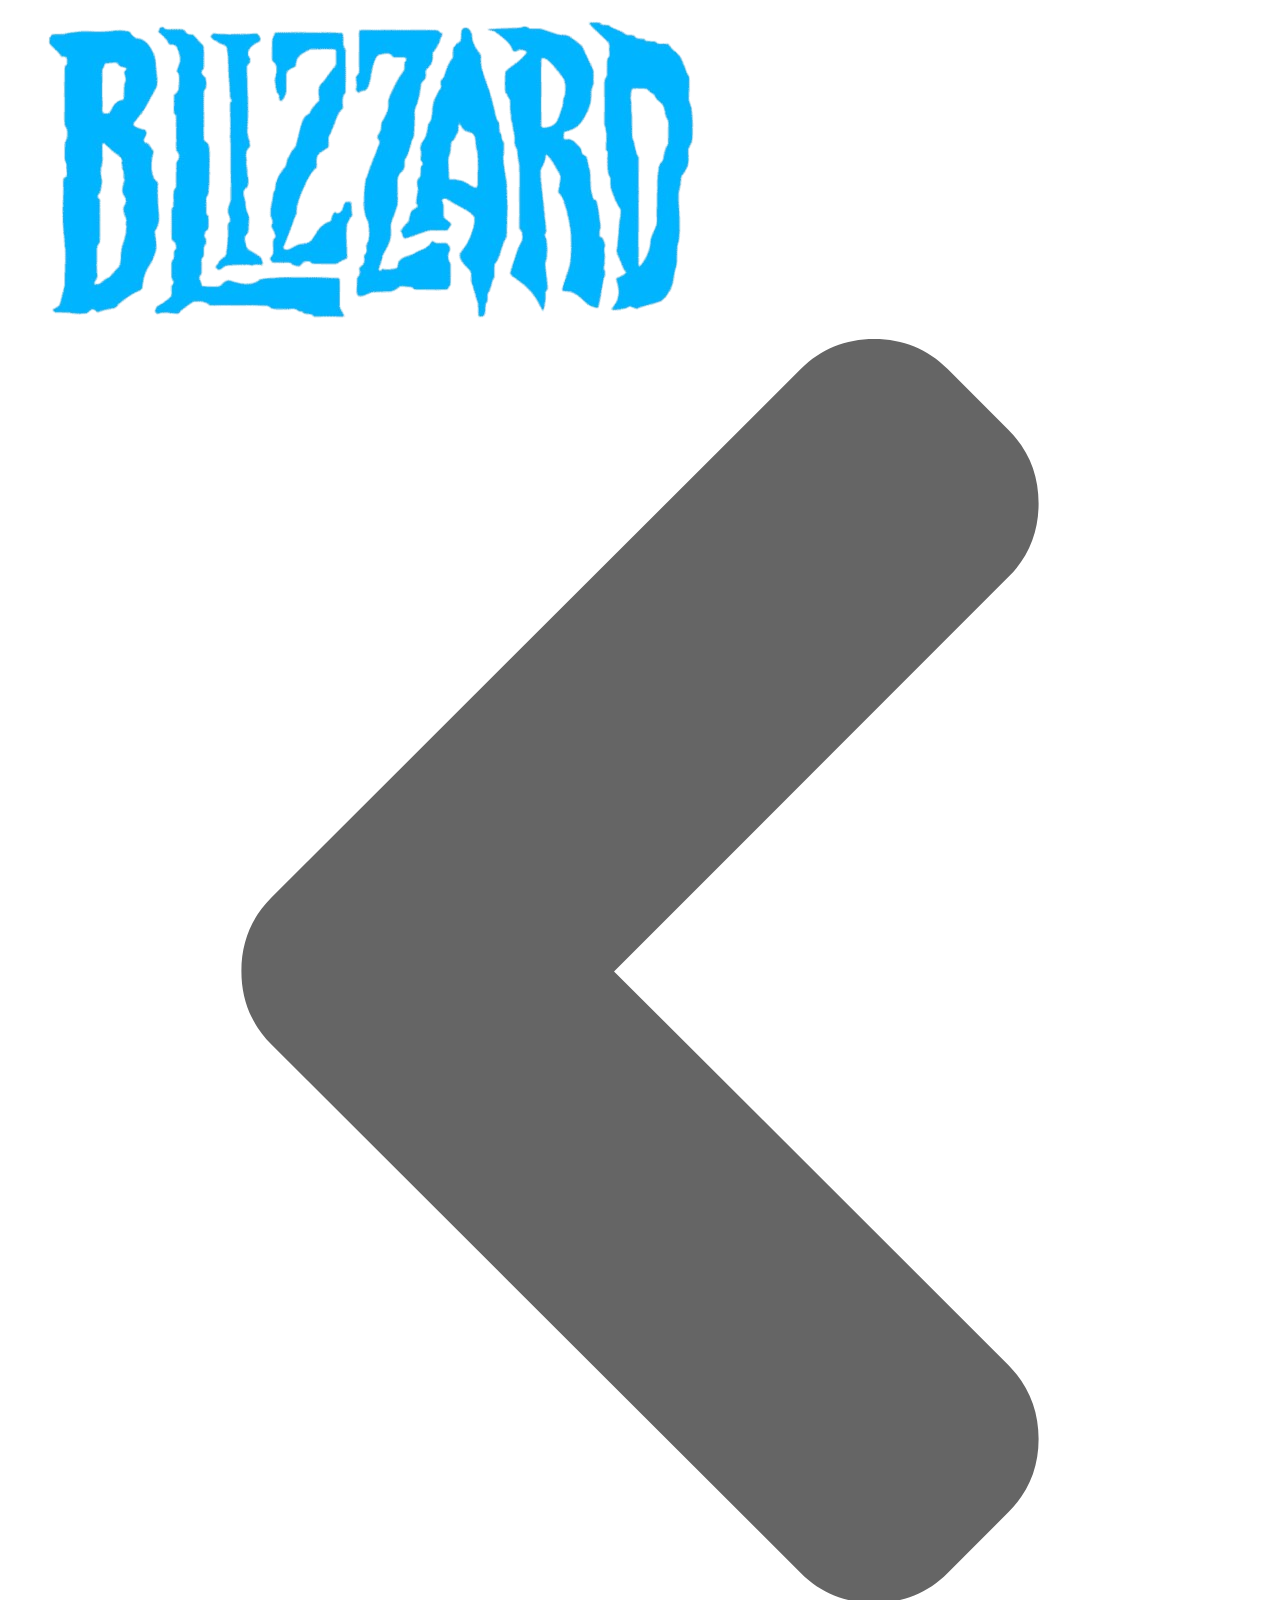
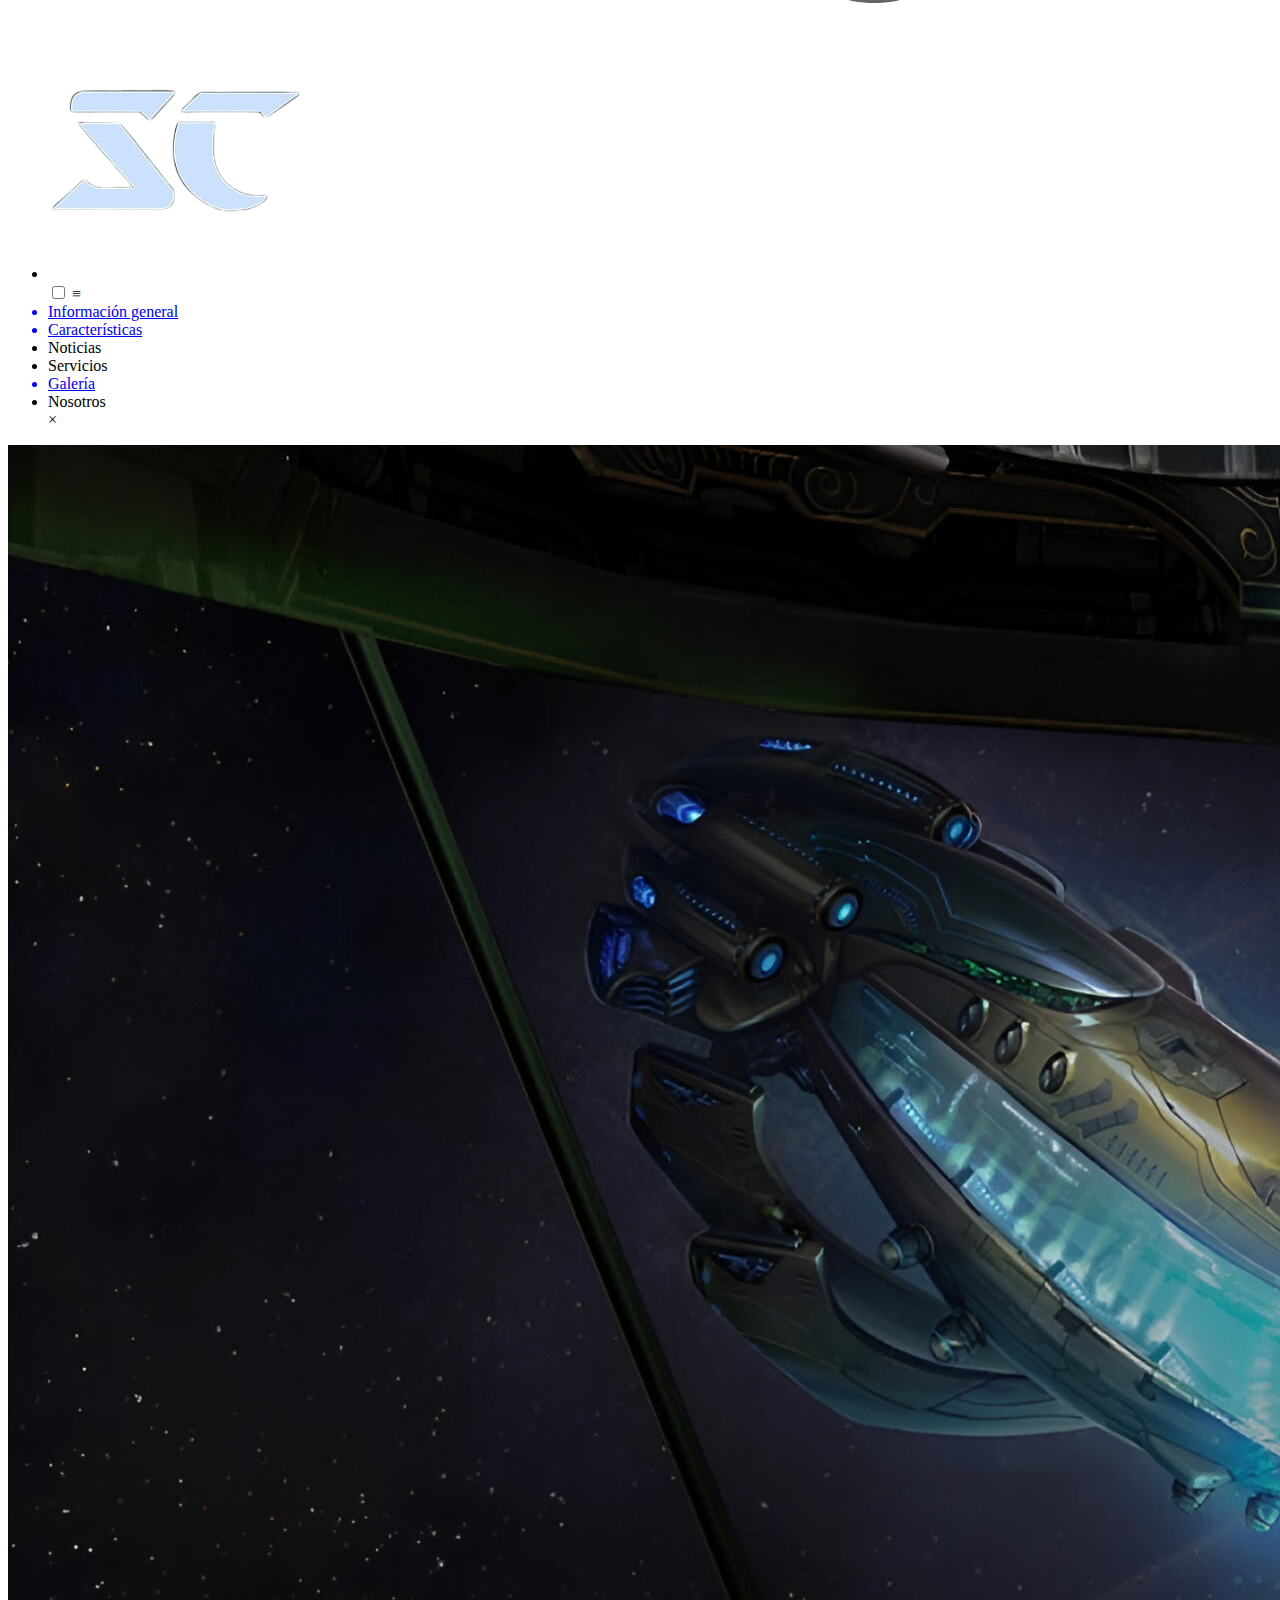
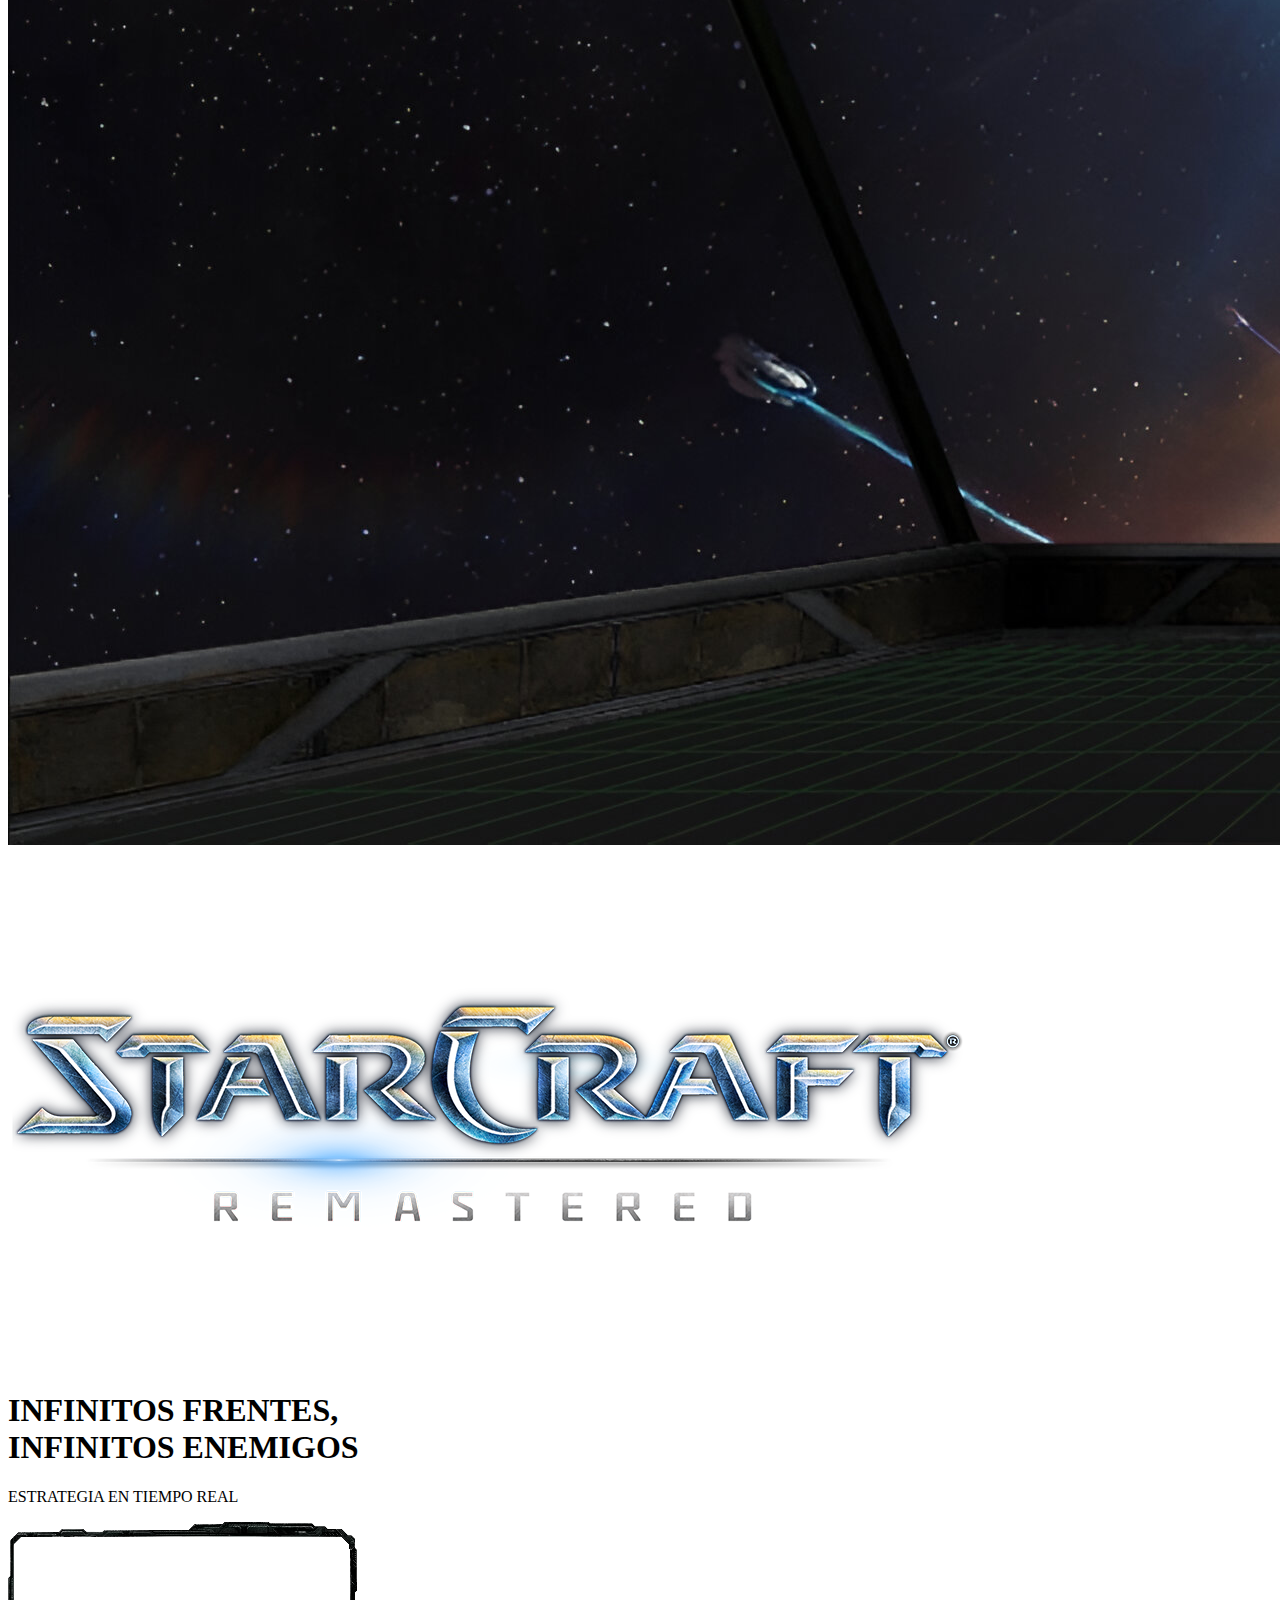
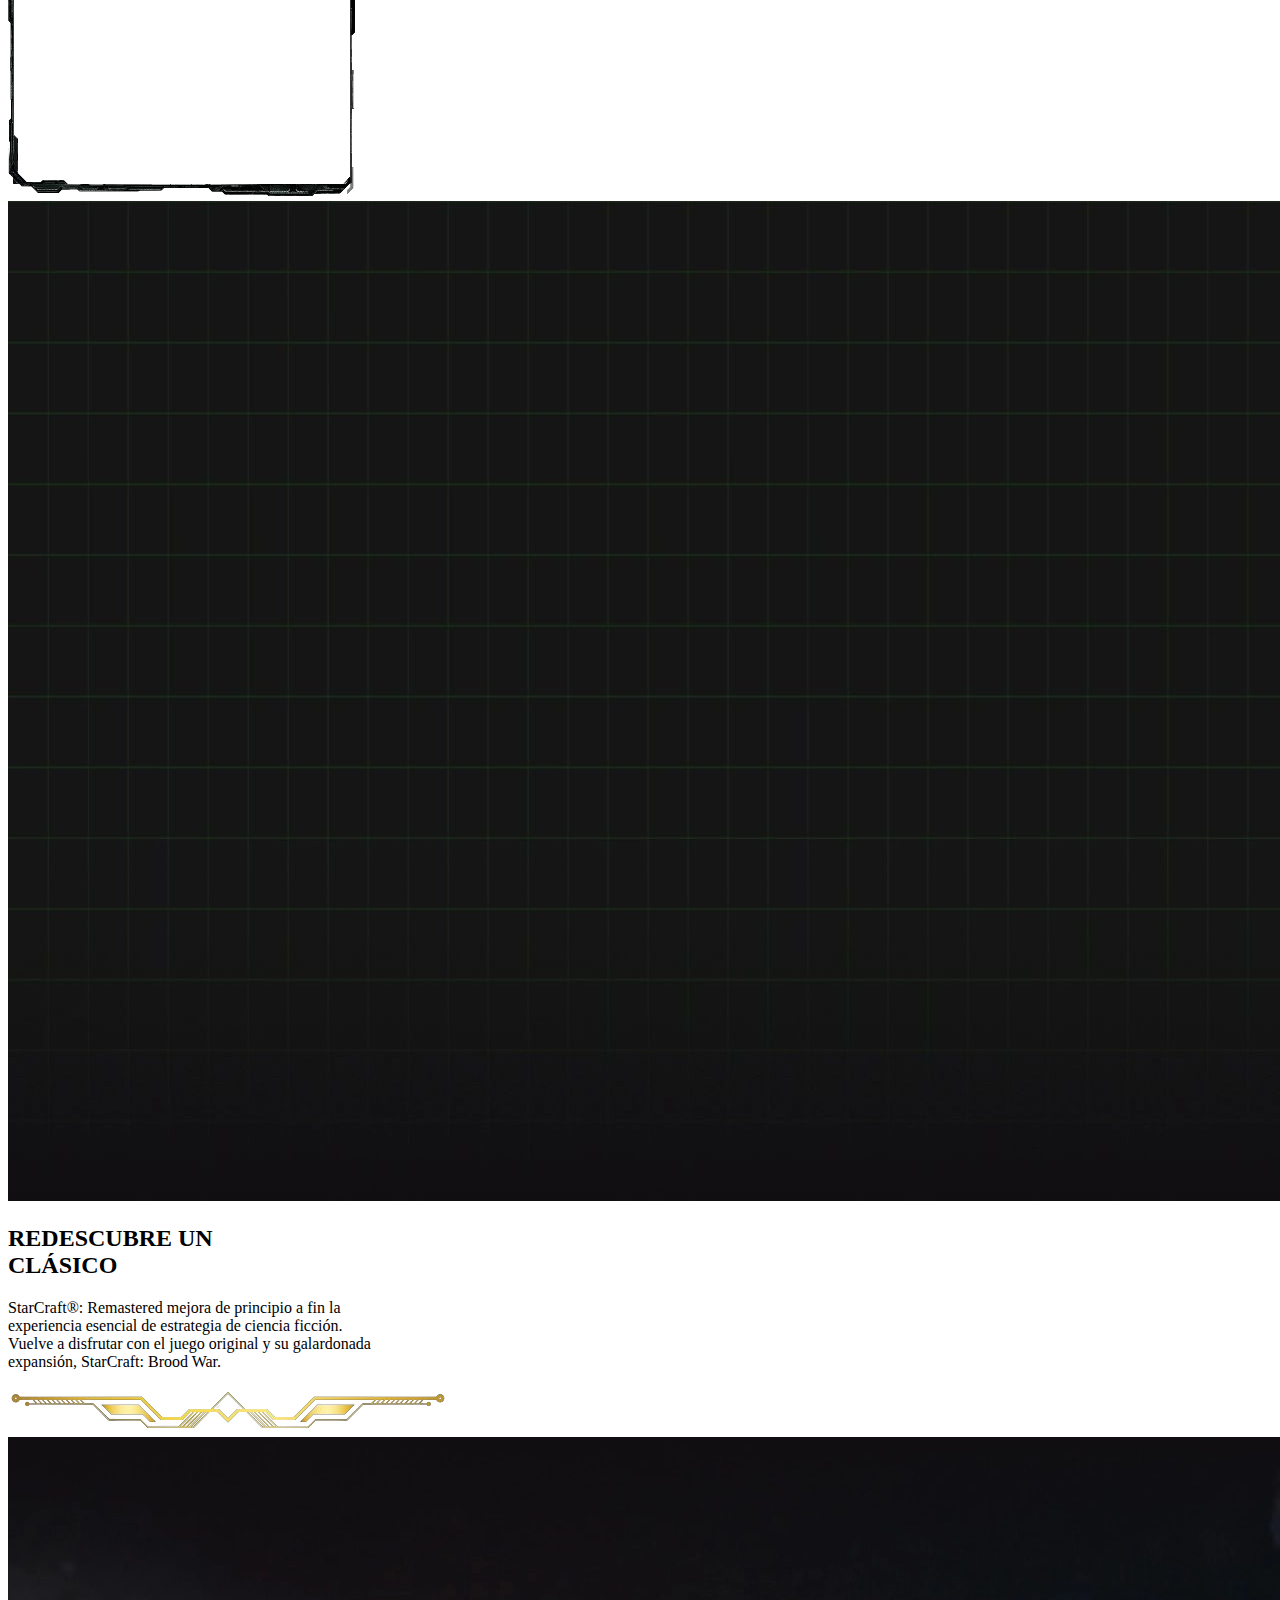
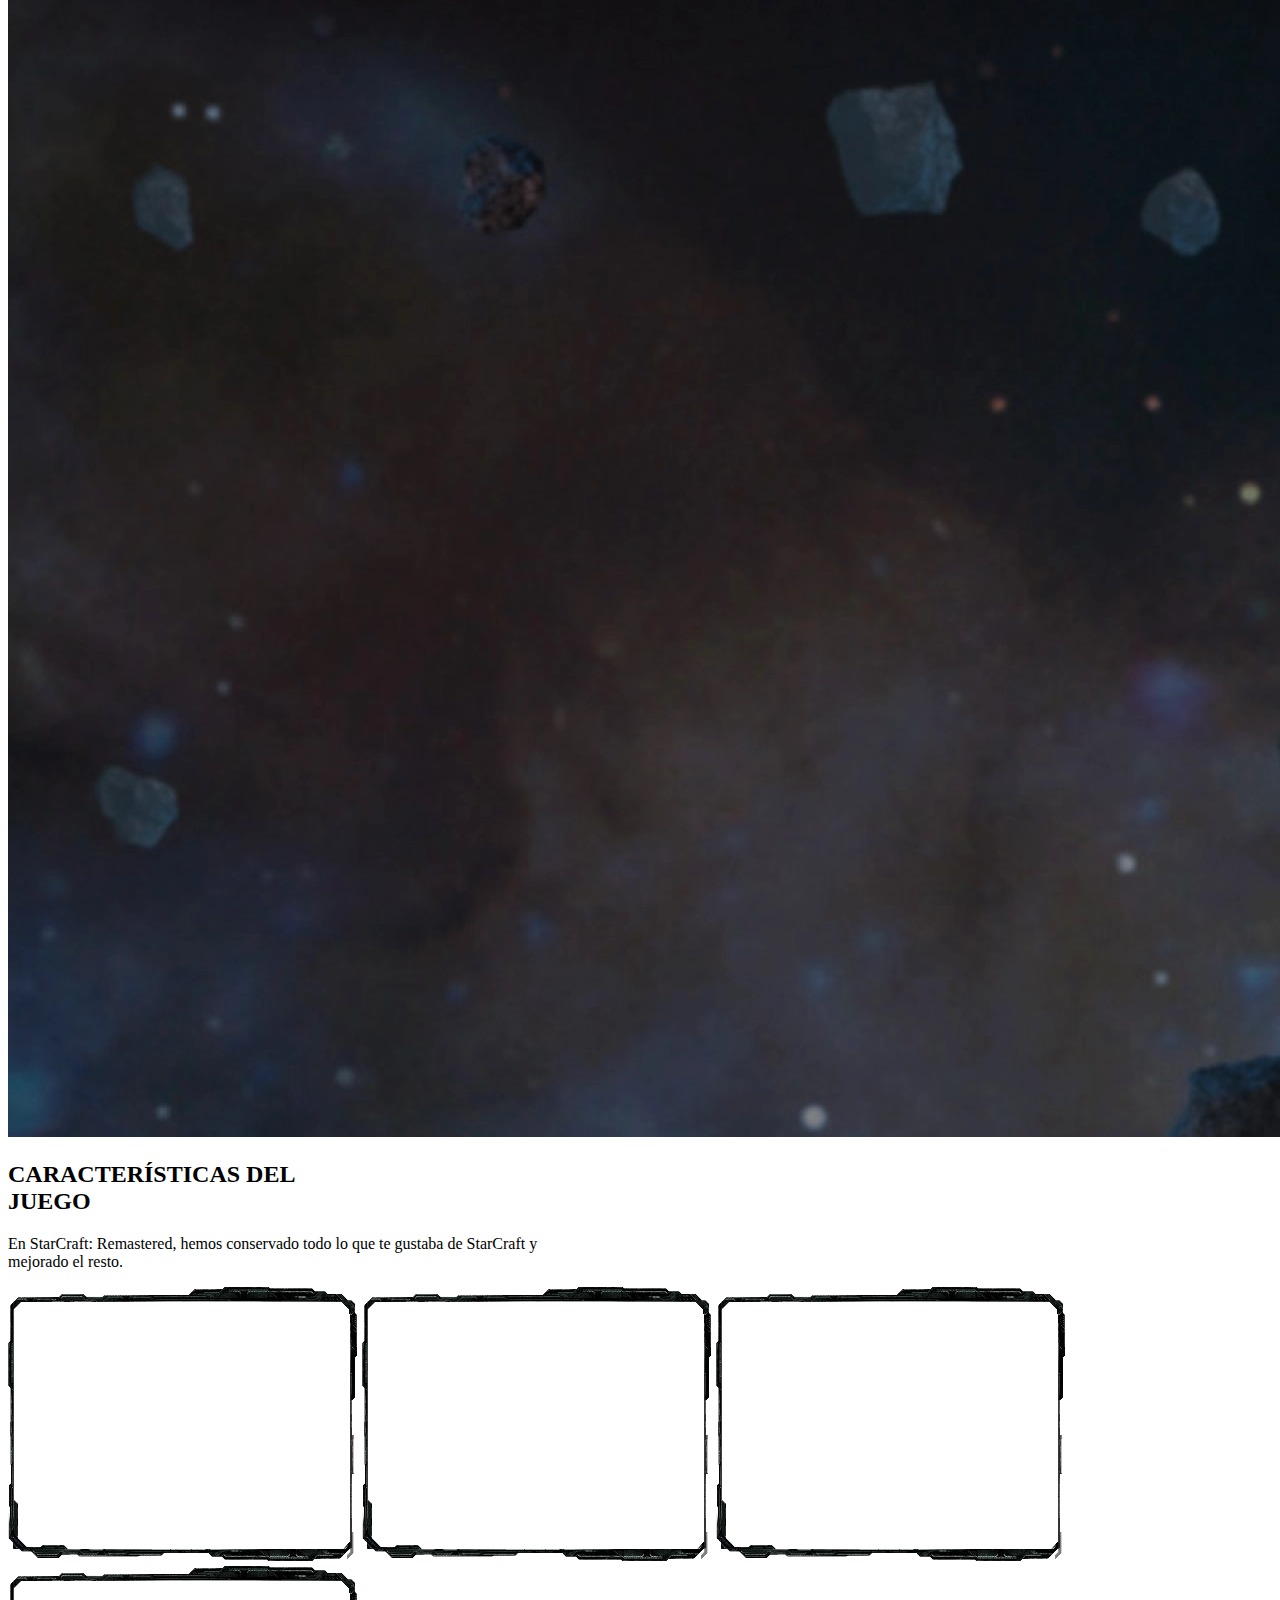
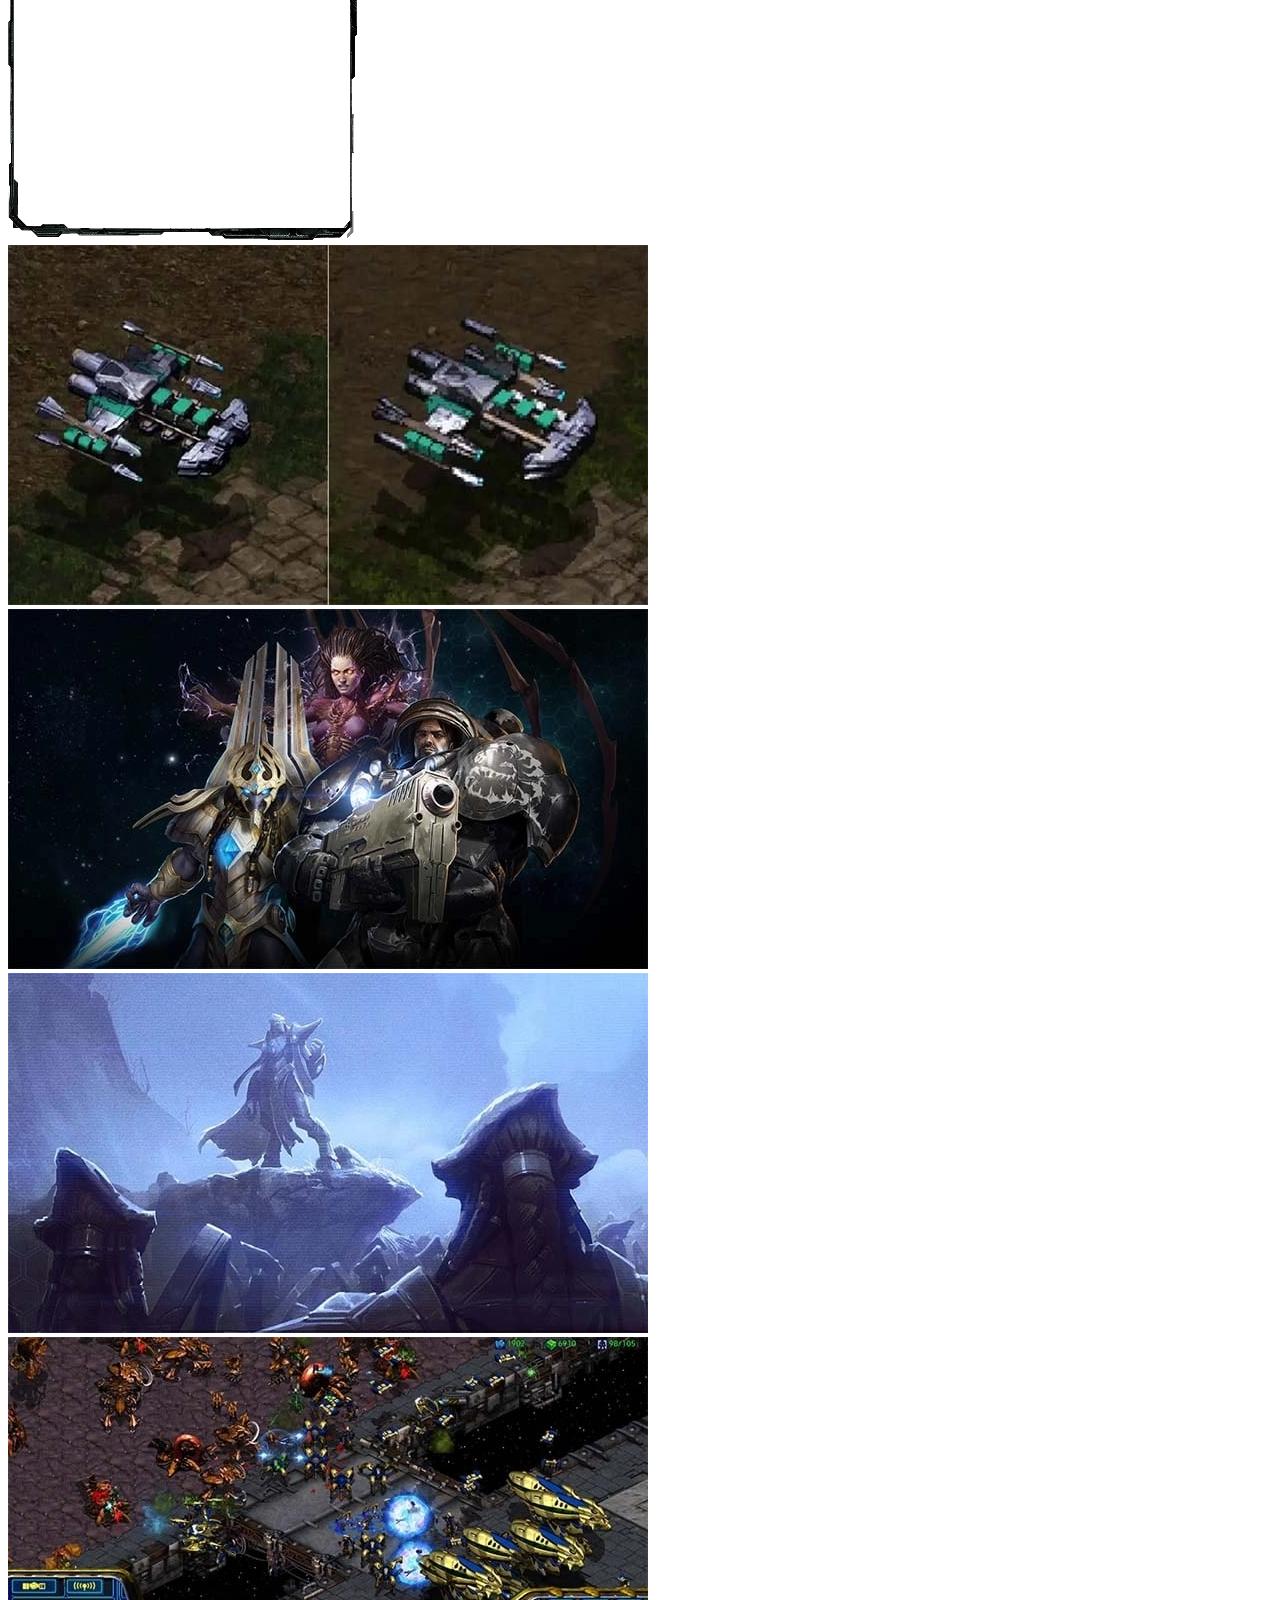
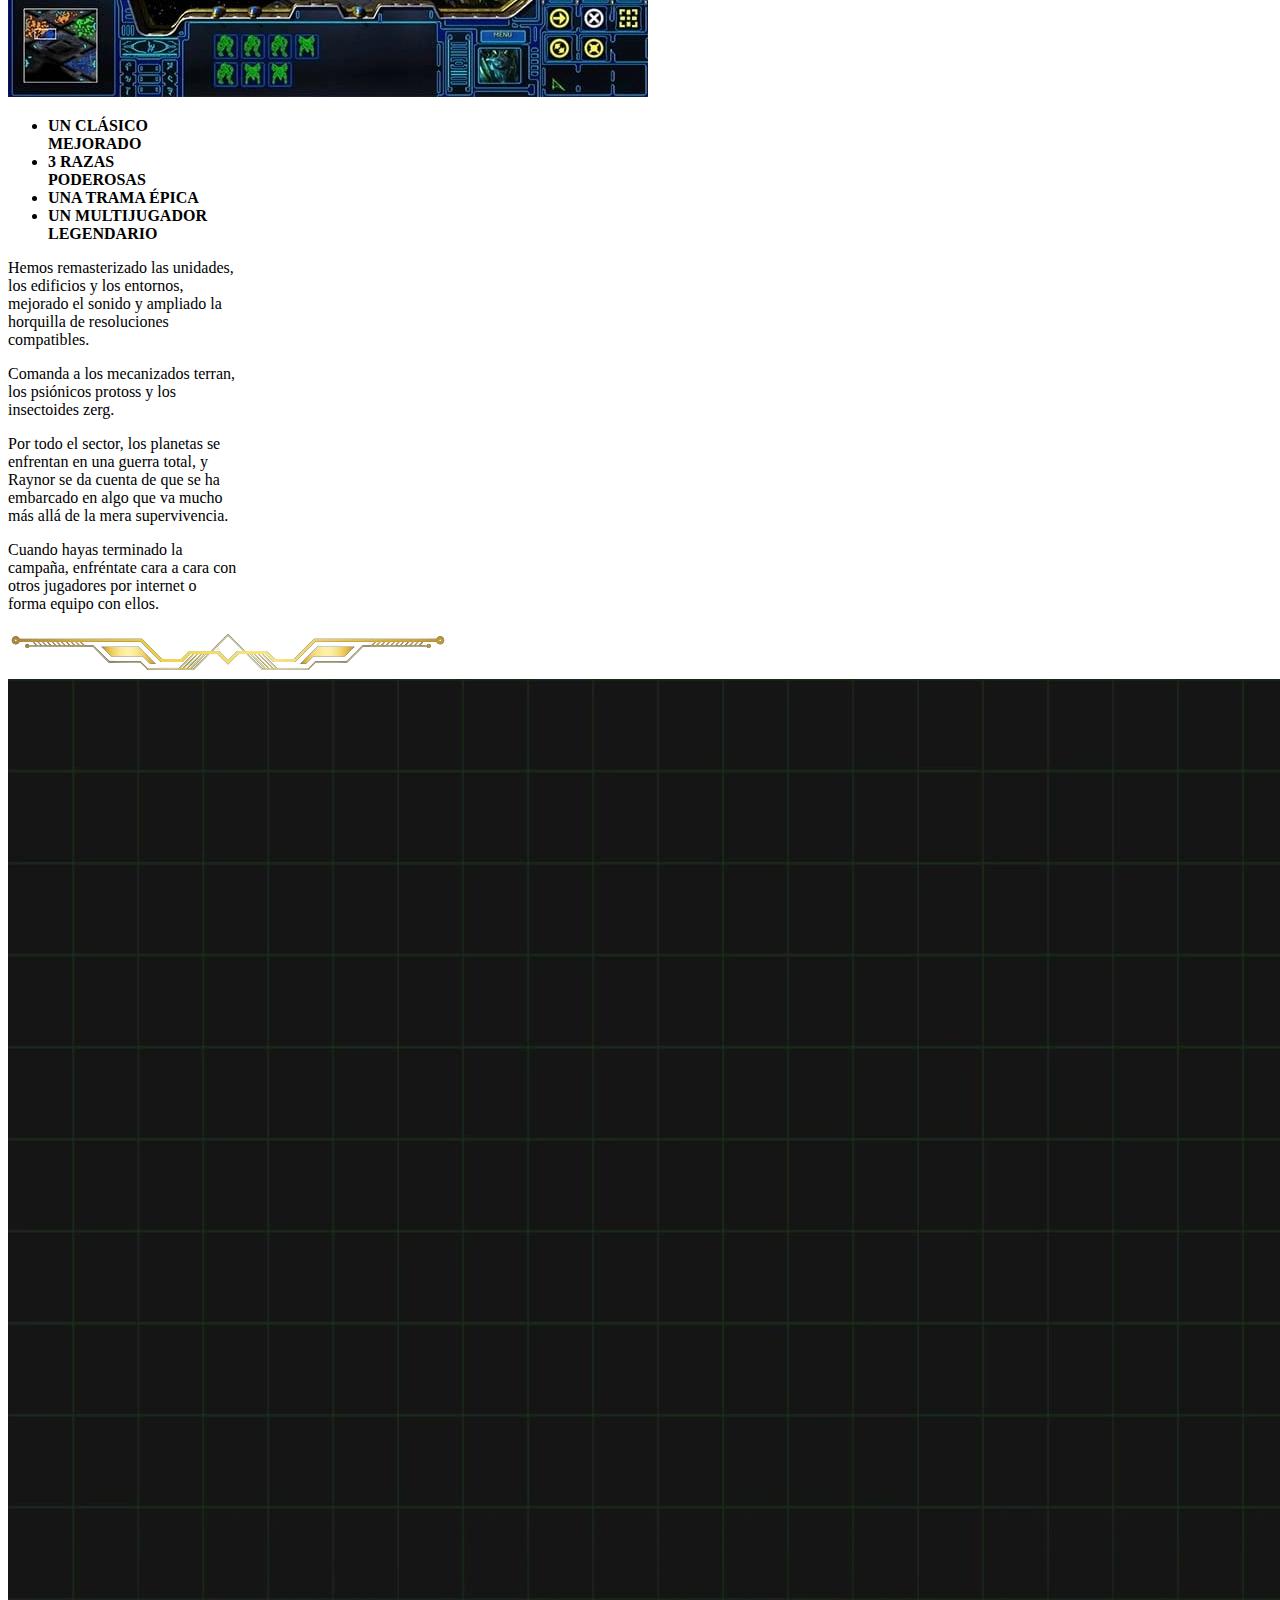
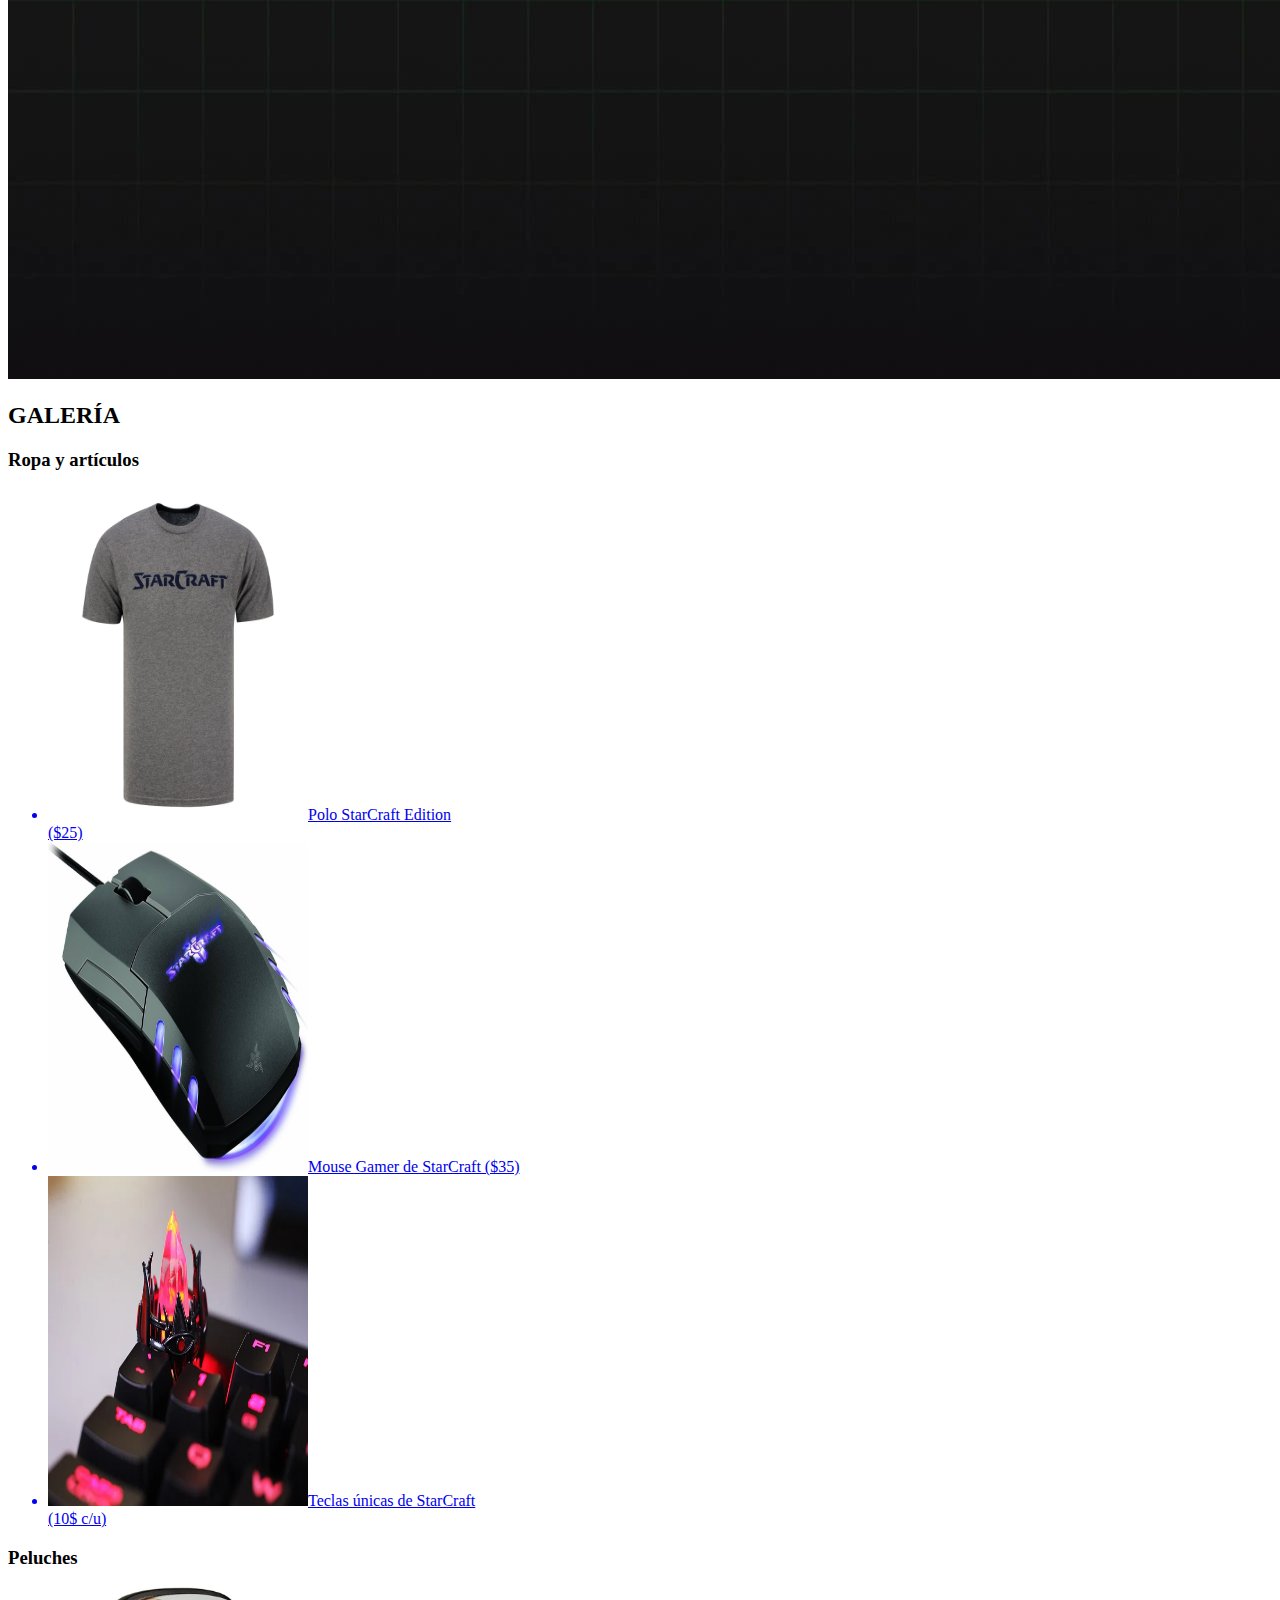
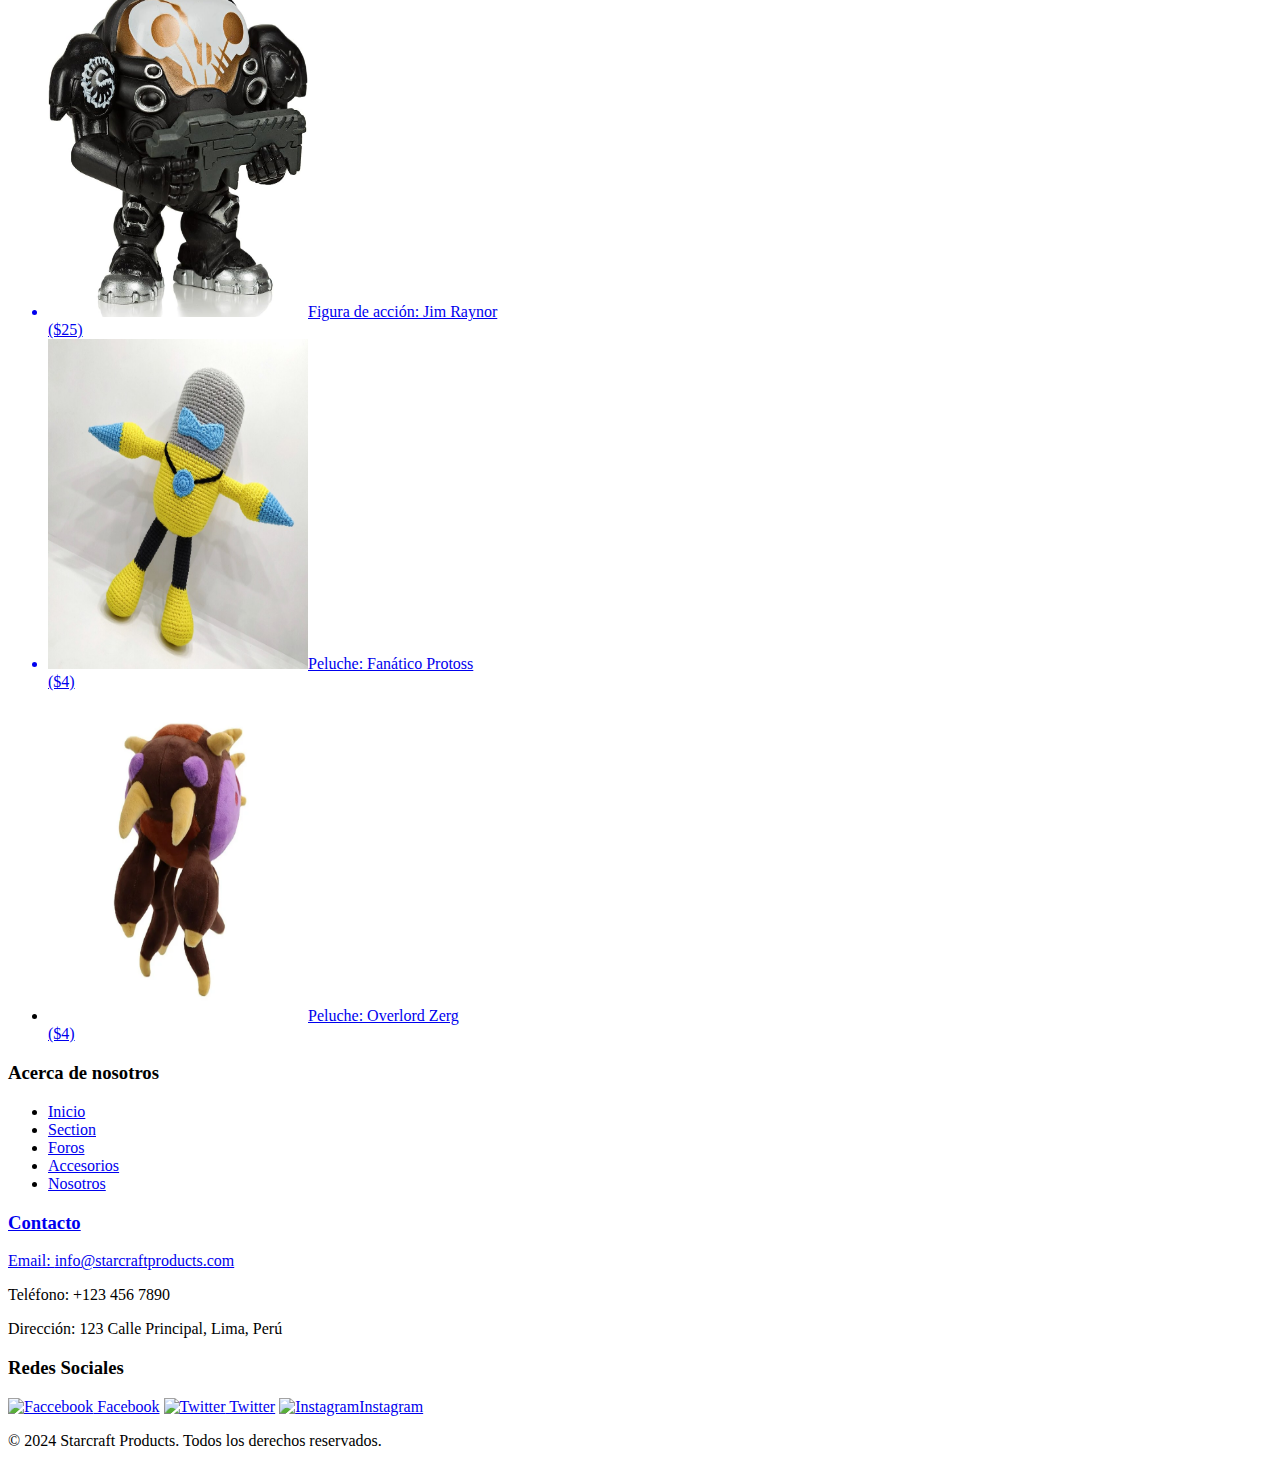
==== index.html @ c4d409e2 "Add files via upload" ====
<!DOCTYPE html>
<html lang="es">

<head>
    <meta charset="UTF-8">
    <meta name="viewport" content="width=device-width, initial-scale=1.0">
    <title>StarCraft: Remastered</title>
    <link rel="stylesheet" href="https://watseal25.github.io/Profile-card-component-main/CSS/index.css">

</head>

<body>
    <header>
        <div class="navbar">

            <div class="nav-icon">
                <img id="Blizzard"
                    src="/StarCraft_ Remastered/png-transparent-blizzard-entertainment-logo-icons-logos-emojis-iconic-brands__1_-removebg-preview.png">
                <img id="arrow-1" src="/StarCraft_ Remastered/arrow.svg">
            </div>
            <ul>
                <li><img id="SC-icon"
                        src="/StarCraft_ Remastered/blizzard-flat-iconset-starcraft-remastered-png-clipart-removebg-preview.png">
                </li>
                <input type="checkbox" id="check">
                <label for="check" class="mostrar-menu">
                    &#8801
                </label>
                <div class="bar-text">
                    <a href="#announcement">
                        <li>Información general</li>
                    </a>
                    <a href="#CARACTERÍSTICAS DEL JUEGO">
                        <li>Características</li>
                    </a>
                    <li>Noticias</li>
                    <li>Servicios</li>
                    <a href="#GALERY">
                        <li>Galería</li>
                    </a>
                    <li>Nosotros</li>
                    <label for="check" class="esconder-menu">
                        &#215
                    </label>

                </div>

            </ul>
    </header>
    <main>

        <section class="inicio">
            <img id="background" src="/StarCraft_ Remastered/pixelcut-export.jpeg">
            <img id="background-logo" src="/StarCraft_ Remastered/logo.png">
            <div class="background-text">
                <h1>INFINITOS FRENTES,<br>
                    INFINITOS ENEMIGOS</h1>
                <p>ESTRATEGIA EN TIEMPO REAL
                <p>
            </div>

            <div class="background-concept">
                <img id="border" src="/StarCraft_ Remastered/fanatico2-removebg-preview.png">

                <iframe id="announcement" src="https://www.youtube.com/embed/5ypU9j4w3_w?si=qrrkeoMgFY12H4OW"
                    title="YouTube video player" frameborder="0"
                    allow="accelerometer; autoplay; clipboard-write; encrypted-media; gyroscope; picture-in-picture; web-share"
                    referrerpolicy="strict-origin-when-cross-origin" allowfullscreen></iframe>

                <img id="bg-fondo" src="/StarCraft_ Remastered/grid_background_1600.jpg">
                <h2>REDESCUBRE UN<br> CLÁSICO</h2>
                <p>StarCraft®: Remastered mejora de principio a fin la<br> experiencia esencial de estrategia de ciencia
                    ficción.<br>
                    Vuelve a disfrutar con el juego original y su galardonada<br> expansión, StarCraft: Brood War.</p>

            </div>
        </section>
        <div class="divisor">
            <img id="CARACTERÍSTICAS DEL JUEGO" src="/StarCraft_ Remastered/9052136-removebg-preview.png">
        </div>
        <section class="características">
            <div class="c-fondo">
                <img src="/StarCraft_ Remastered/game_features_background_2600.jpg">

            </div>


            <div class="c-titulo">
                <h2>CARACTERÍSTICAS DEL<br> JUEGO</h2>
                <p>En StarCraft: Remastered, hemos conservado todo lo que te gustaba de StarCraft y<br> mejorado el
                    resto.</p>
            </div>

            <div " class=" border-four">
                <img id="border-1" src="/StarCraft_ Remastered/fanatico2-removebg-preview.png">
                <img id="border-2" src="/StarCraft_ Remastered/fanatico2-removebg-preview.png">
                <img id="border-3" src="/StarCraft_ Remastered/fanatico2-removebg-preview.png">
                <img id="border-4" src="/StarCraft_ Remastered/fanatico2-removebg-preview.png">

            </div>
            <div class="image-four">
                <img id="png-1" src="/StarCraft_ Remastered/game_features_1.jpg">
                <img id="png-2" src="/StarCraft_ Remastered/game_features_2.jpg">
                <img id="png-3" src="/StarCraft_ Remastered/game_features_3.jpg">
                <img id="png-4" src="/StarCraft_ Remastered/game_features_4.jpg">

            </div>
            <div class="c-subtitulo">
                <ul>
                    <li><strong>UN CLÁSICO<br> MEJORADO</strong></li>
                    <li><strong>3 RAZAS<br> PODEROSAS</strong></li>
                    <li id="trama-epica"><strong>UNA TRAMA ÉPICA</strong></li>
                    <li id="titulo-multi"><strong>UN MULTIJUGADOR<br> LEGENDARIO</strong></li>
                </ul>
            </div>
            <div class="c-parrafo">
                <p>Hemos remasterizado las unidades,<br> los edificios y los entornos,<br> mejorado el sonido y ampliado
                    la<br> horquilla de resoluciones<br> compatibles.</p>
                <p>Comanda a los mecanizados terran,<br> los psiónicos protoss y los<br> insectoides zerg.</p>
                <p>Por todo el sector, los planetas se<br> enfrentan en una guerra total, y<br> Raynor se da cuenta de
                    que se ha<br> embarcado en algo que va mucho<br> más allá de la mera supervivencia.</p>
                <p>Cuando hayas terminado la<br> campaña, enfréntate cara a cara con<br> otros jugadores por internet
                    o<br> forma equipo con ellos.</p>
            </div>
            <div class="divisor-2">
                <img src="/StarCraft_ Remastered/9052136-removebg-preview.png">
            </div>
        </section>

    </main>

    <main>
        <section class="Galeria">
            <div class="gallery-fondo">
                <img id="GALERY" src="/StarCraft_ Remastered/grid_background_2600.jpg">
            </div>
            <h2>GALERÍA</h2>
            <div class="ropa">
                <h3>Ropa y artículos</h3>
                <ul>
                    <a href="formulario.html" target="_blank" rel="noreferrer">
                        <li><img id="polo SC" src="/StarCraft_ Remastered/0001_STARMT0018_A.webp" width="260"
                                height="330" alt="polo SC2" title="Comprar">Polo StarCraft Edition <br>($25)</li>
                    </a>
                    <a href="formulario.html" target="_blank" rel="noreferrer">
                        <li><img id="mouse" src="/StarCraft_ Remastered/81RKj1B9cJL._AC_UF894,1000_QL80_.jpg"
                                width="260" height="330" alt="mouse de StarCraft" title="Comprar">Mouse Gamer de
                            StarCraft ($35)</li>
                    </a>
                    <a href="formulario.html" target="_blank" rel="noreferrer">
                        <li><img id="teclas especiales"
                                src="/StarCraft_ Remastered/Starcraft-teclas-personalizadas-de-transmisi-n-de-luz-accesorio-tridimensional-para-Pc-Gamer-teclado-figura-Starcraft.webp"
                                width="260" height="330" alt="teclas de SC" title="Comprar">Teclas únicas de
                            StarCraft<br> (10$
                            c/u)</li>
                    </a>

                </ul>

            </div>
            <div class="peluches">
                <h3>Peluches</h3>
                <ul>
                    <a href="formulario.html" target="_blank" rel="noreferrer">
                        <li><img src="/StarCraft_ Remastered/71gA3xJi4qL._AC_SL1000_.jpg" width="260" height="330"
                                title="Comprar" alt="Figura de acción de Jim Raynor">Figura de
                            acción: Jim Raynor <br>($25)</li>
                    </a>
                    <a href="formulario.html" target="_blank" rel="noreferrer">
                        <li><img src="/StarCraft_ Remastered/il_794xN.2968127001_gmzx.jpg" width="260" height="330"
                                title="Comprar" alt="Peluche de un Protoss">Peluche:
                            Fanático Protoss <br>($4)</li>
                    </a>
                    <a href="formulario.html" target="_blank" rel="noreferrer">
                        <li><img src="/StarCraft_ Remastered/9b6bef4d-8378-4387-aa82-86f2953db4e9.54b3045db80fb5c7720b5ece2f03cfc2.webp"
                                width="260" height="330" alt="Peluche de un Overlord" title="Comprar">Peluche: Overlord
                            Zerg
                            <br>($4)
                    </a>
                    </li>


                </ul>

            </div>
        </section>
    </main>
    <footer class="footer">
      
        <div class="div-footer">
            <div class="redes-footer">
                <h3>Acerca de nosotros</h3>
                <ul>
                    <li><a href="index.html">Inicio</li>
                    <li><a href="#">Section</li>
                    <li><a href="#">Foros</li>
                    <li><a href="#">Accesorios</li>
                    <li><a href="#">Nosotros</li>
                </ul>
            </div>
            <div>
                <h3>Contacto</h3>
                <p>Email: <a href="mailto:info@starcraftproducts.com">info@starcraftproducts.com</a></p>
                <p>Teléfono: +123 456 7890</p>
                <p>Dirección: 123 Calle Principal, Lima, Perú</p>
            </div>
            <div>
                <h3>Redes Sociales</h3>
                <a href="#"><img src="https://www.nicepng.com/png/full/940-9402277_facebook-icon-png-black.png"
                        alt="Faccebook" height="20px"> Facebook</a>
                <a href="#"><img
                        src="https://static.vecteezy.com/system/resources/previews/031/737/215/non_2x/twitter-new-logo-twitter-icons-new-twitter-logo-x-2023-x-social-media-icon-free-png.png"
                        alt="Twitter" height="20px"> Twitter</a>
                <a href="#"><img src="https://www.citypng.com/public/uploads/preview/-11598646208tjqtyf0uob.png" alt="Instagram" height="20px">Instagram</a>
            </div>
        </div>
        <div>
            <p>&copy; 2024 Starcraft Products. Todos los derechos reservados.</p>
        </div>
    </footer>
</body>

</html>
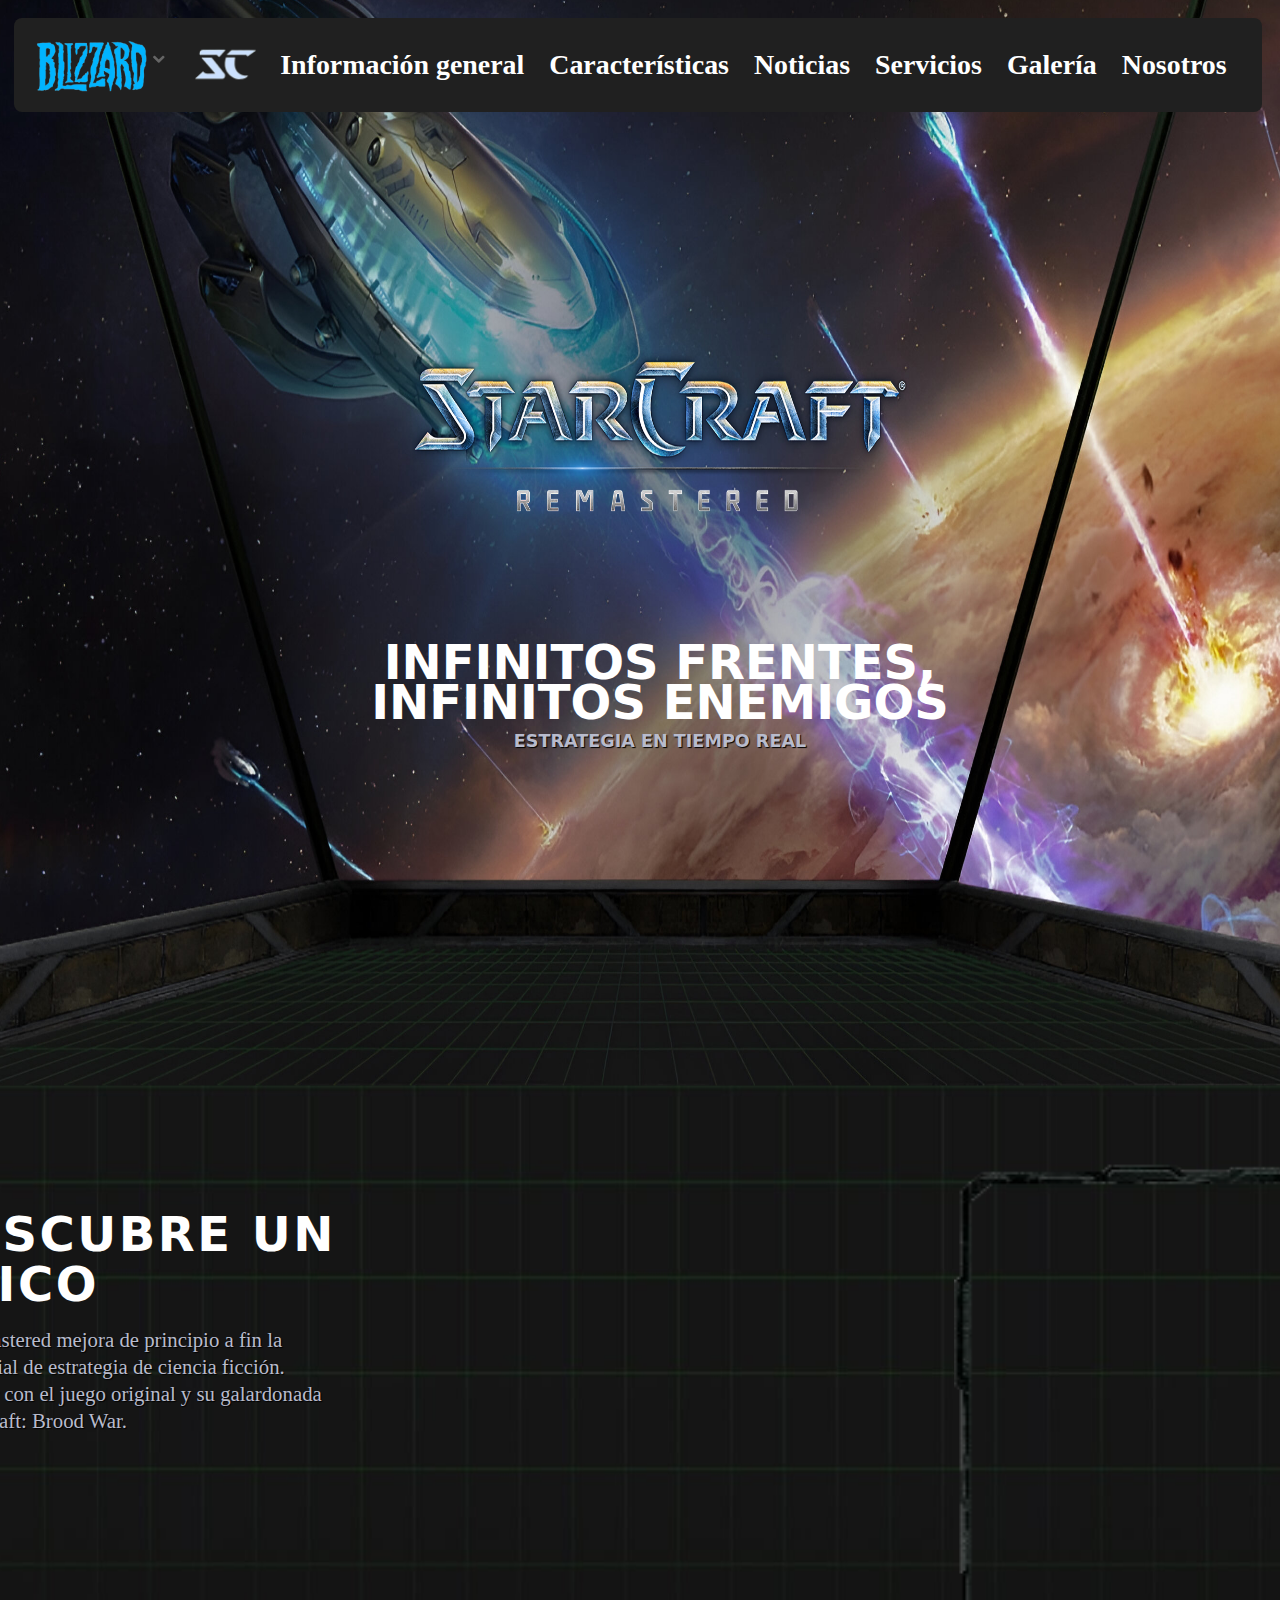
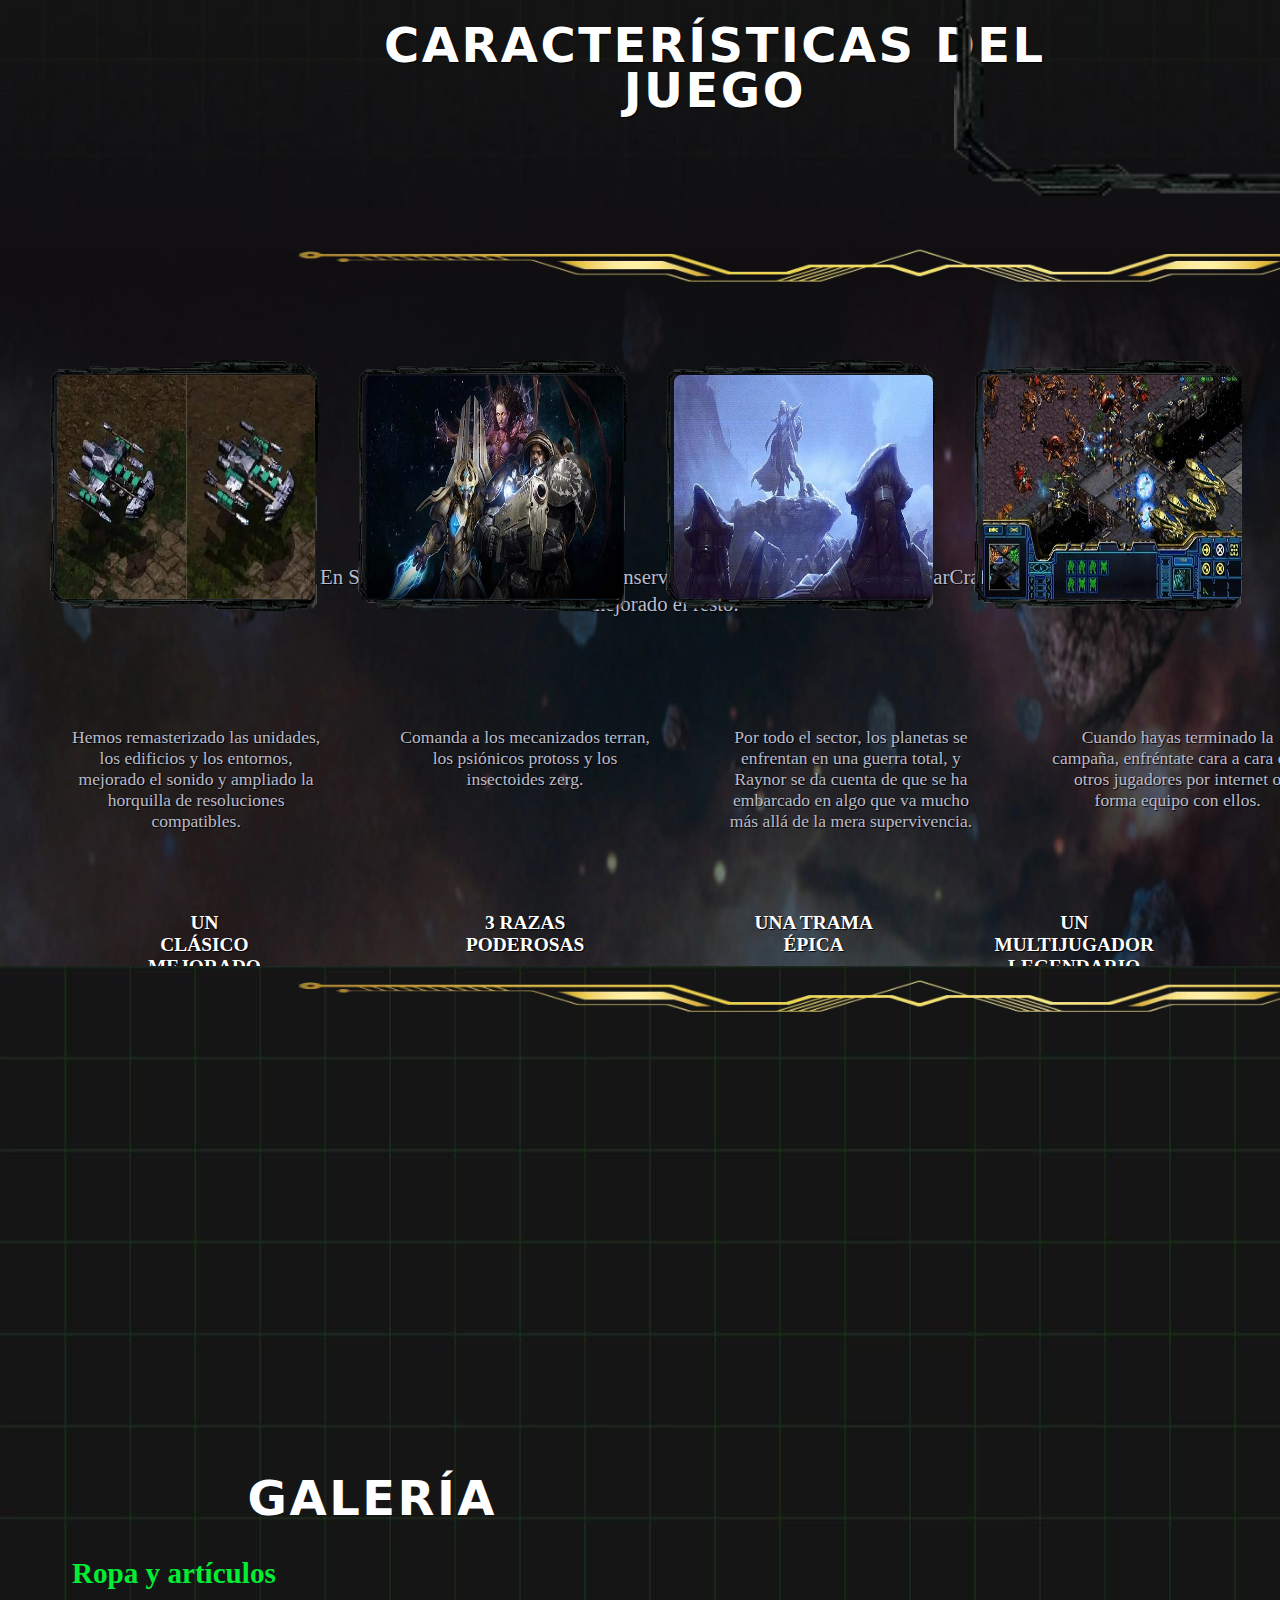
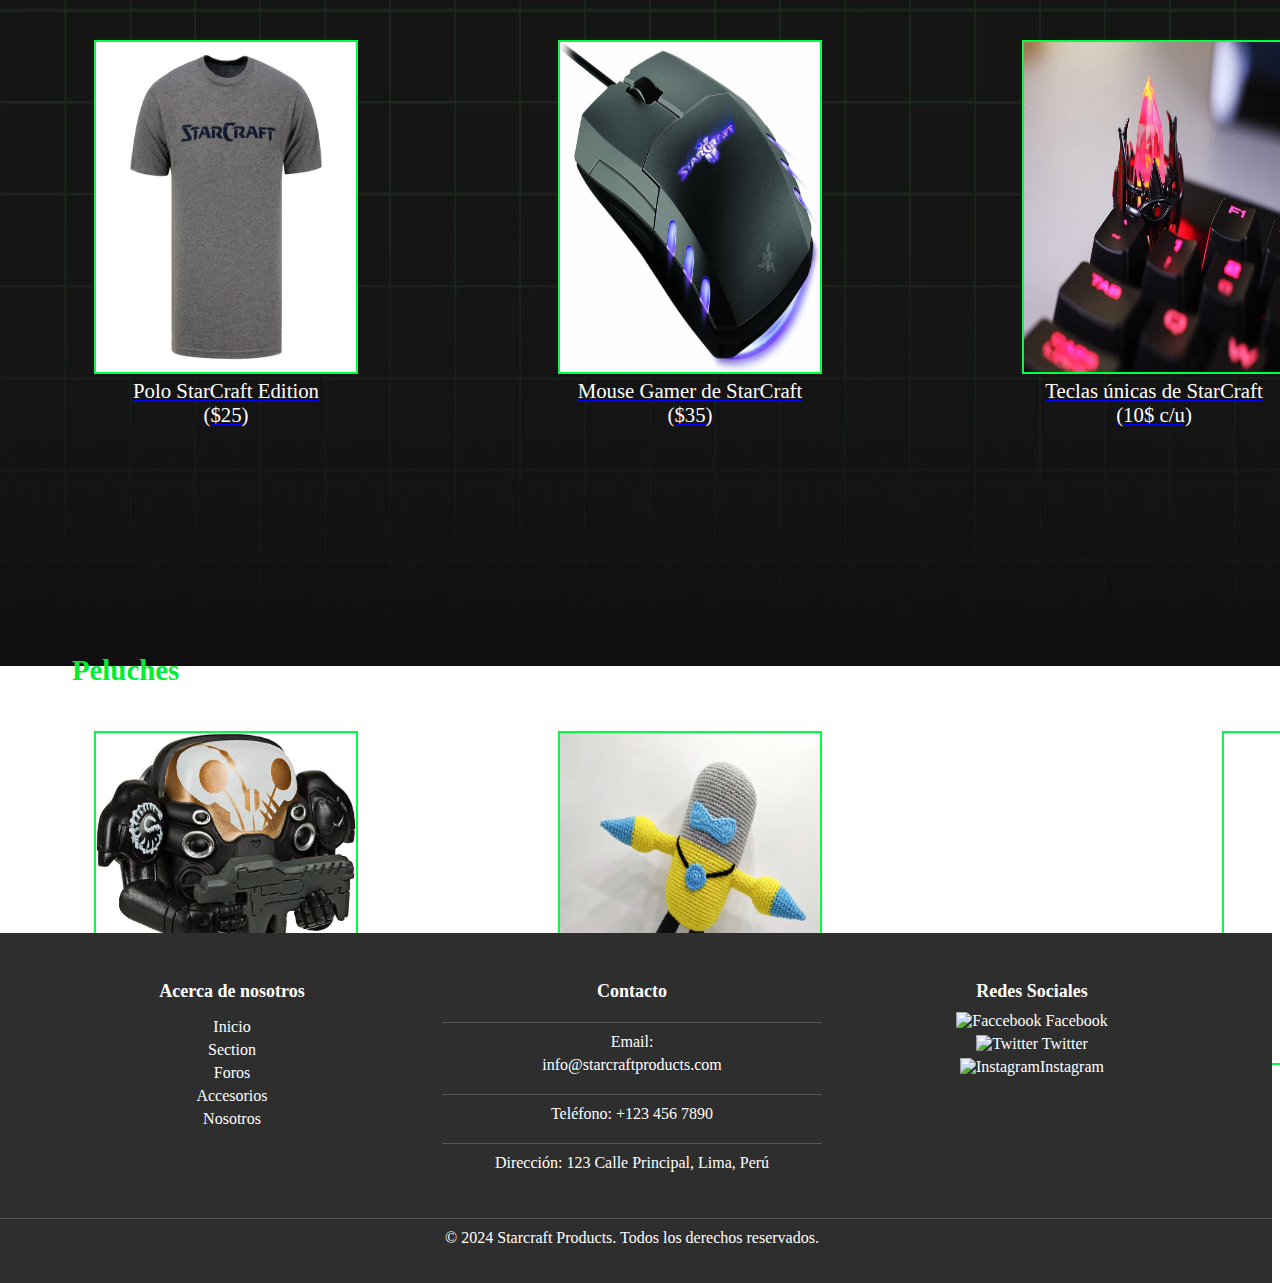
==== commit 5152f355: "Add files via upload" ====
--- a/index.html
+++ b/index.html
@@ -5,7 +5,7 @@
     <meta charset="UTF-8">
     <meta name="viewport" content="width=device-width, initial-scale=1.0">
     <title>StarCraft: Remastered</title>
-    <link rel="stylesheet" href="https://watseal25.github.io/Profile-card-component-main/CSS/index.css">
+    <link rel="stylesheet" href="https://watseal25.github.io/StarCraft/index.css">
 
 </head>
 
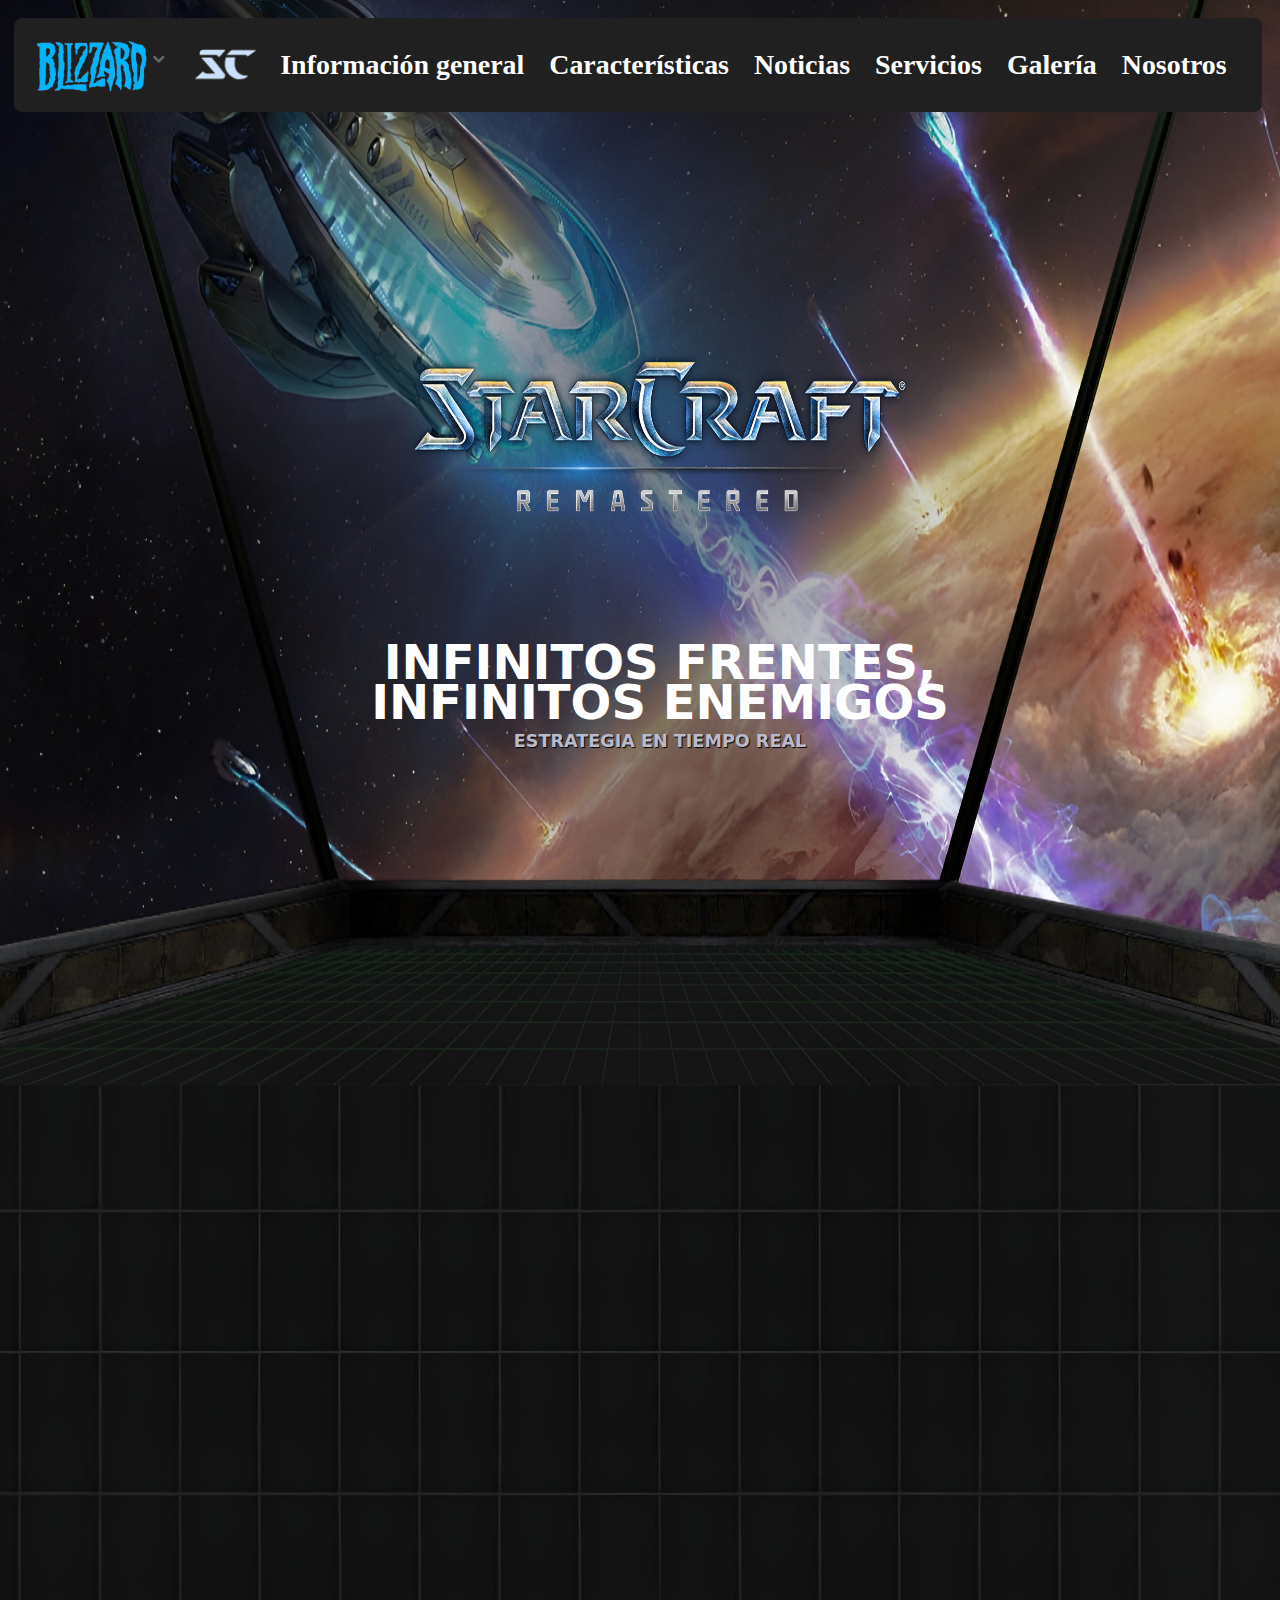
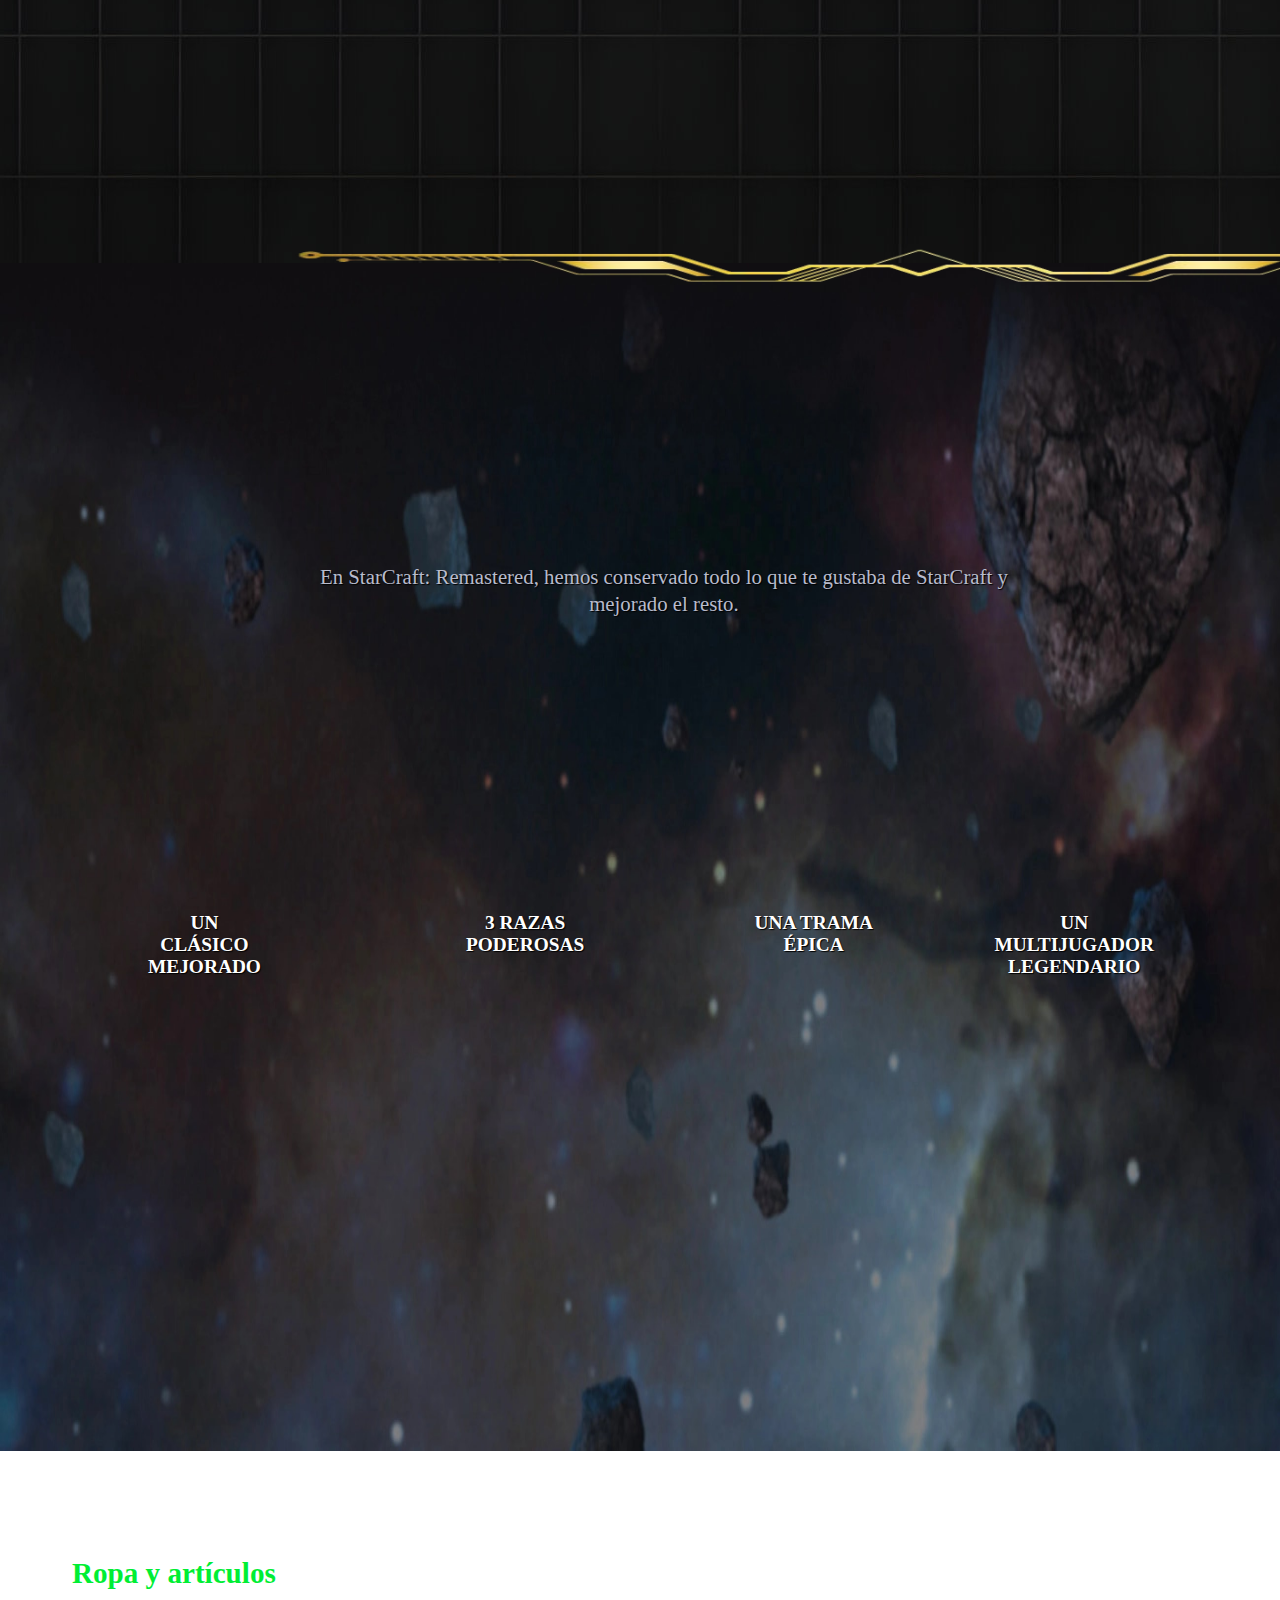
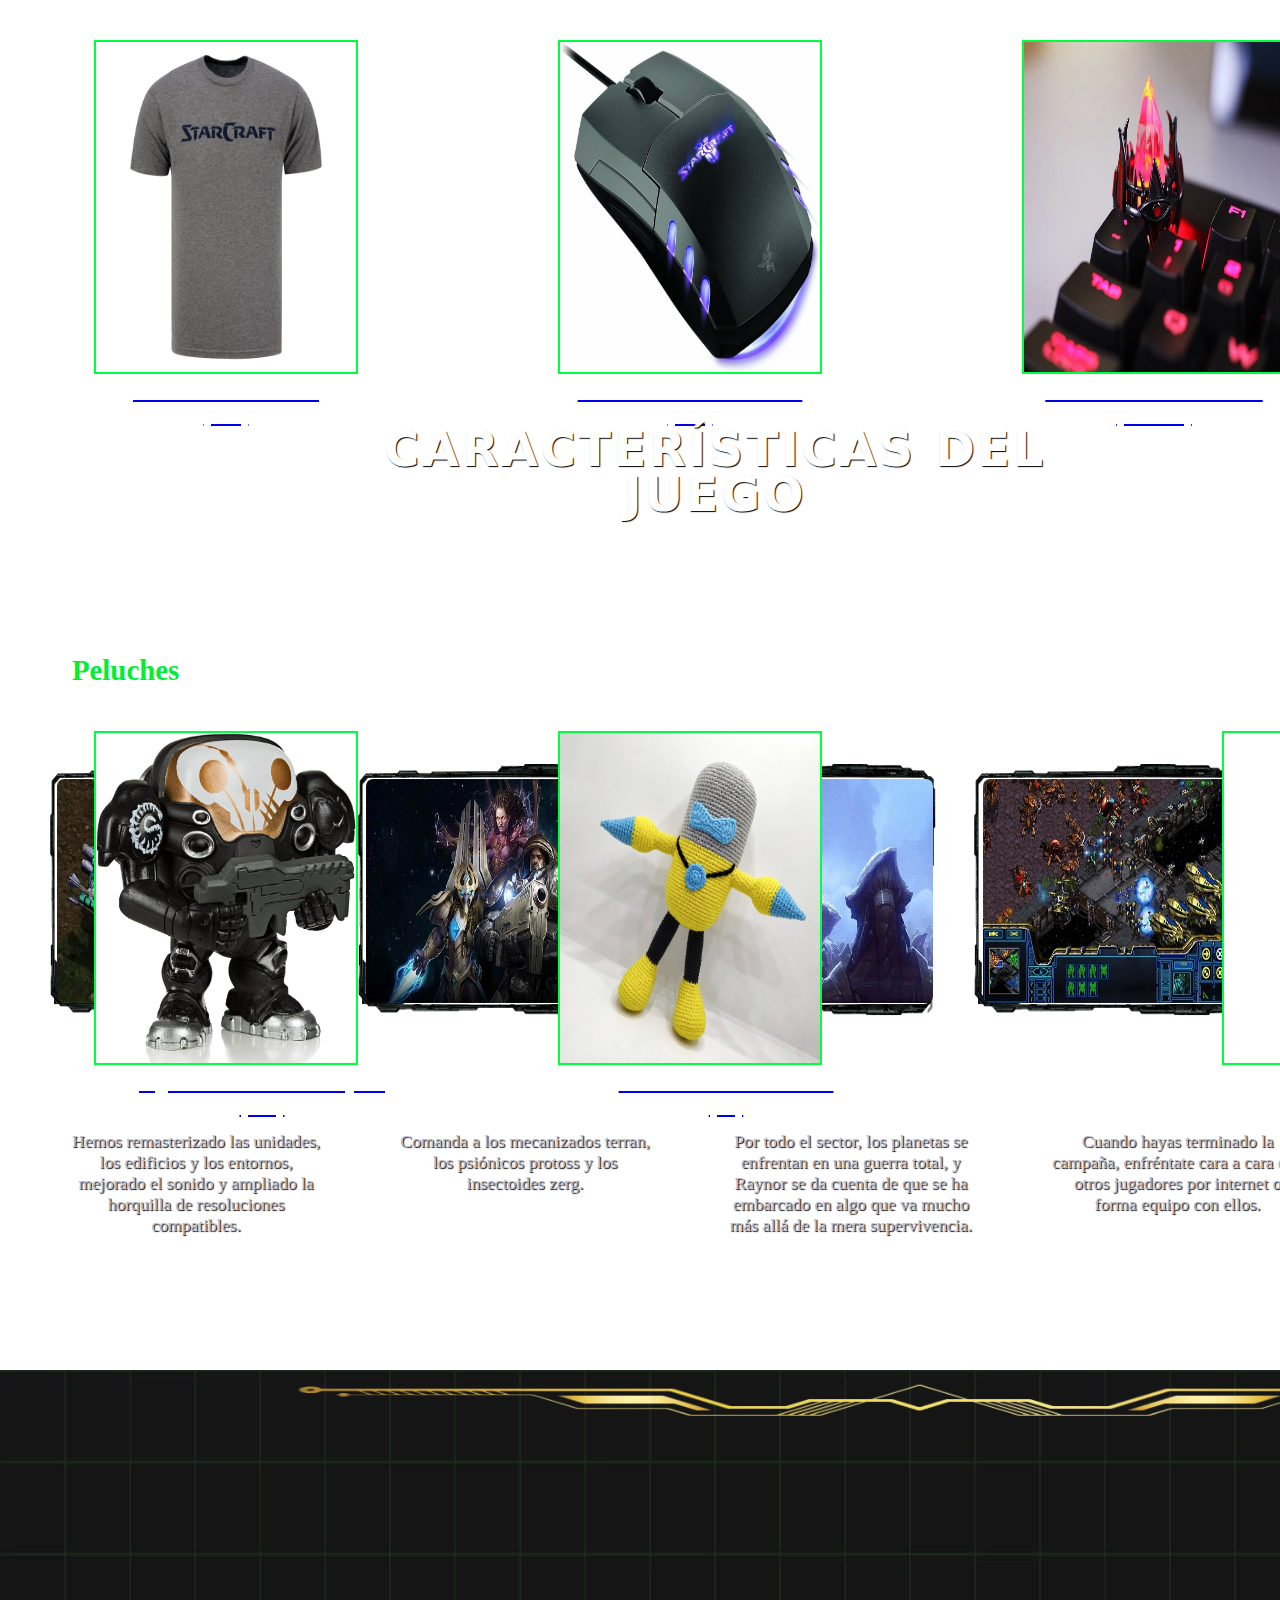
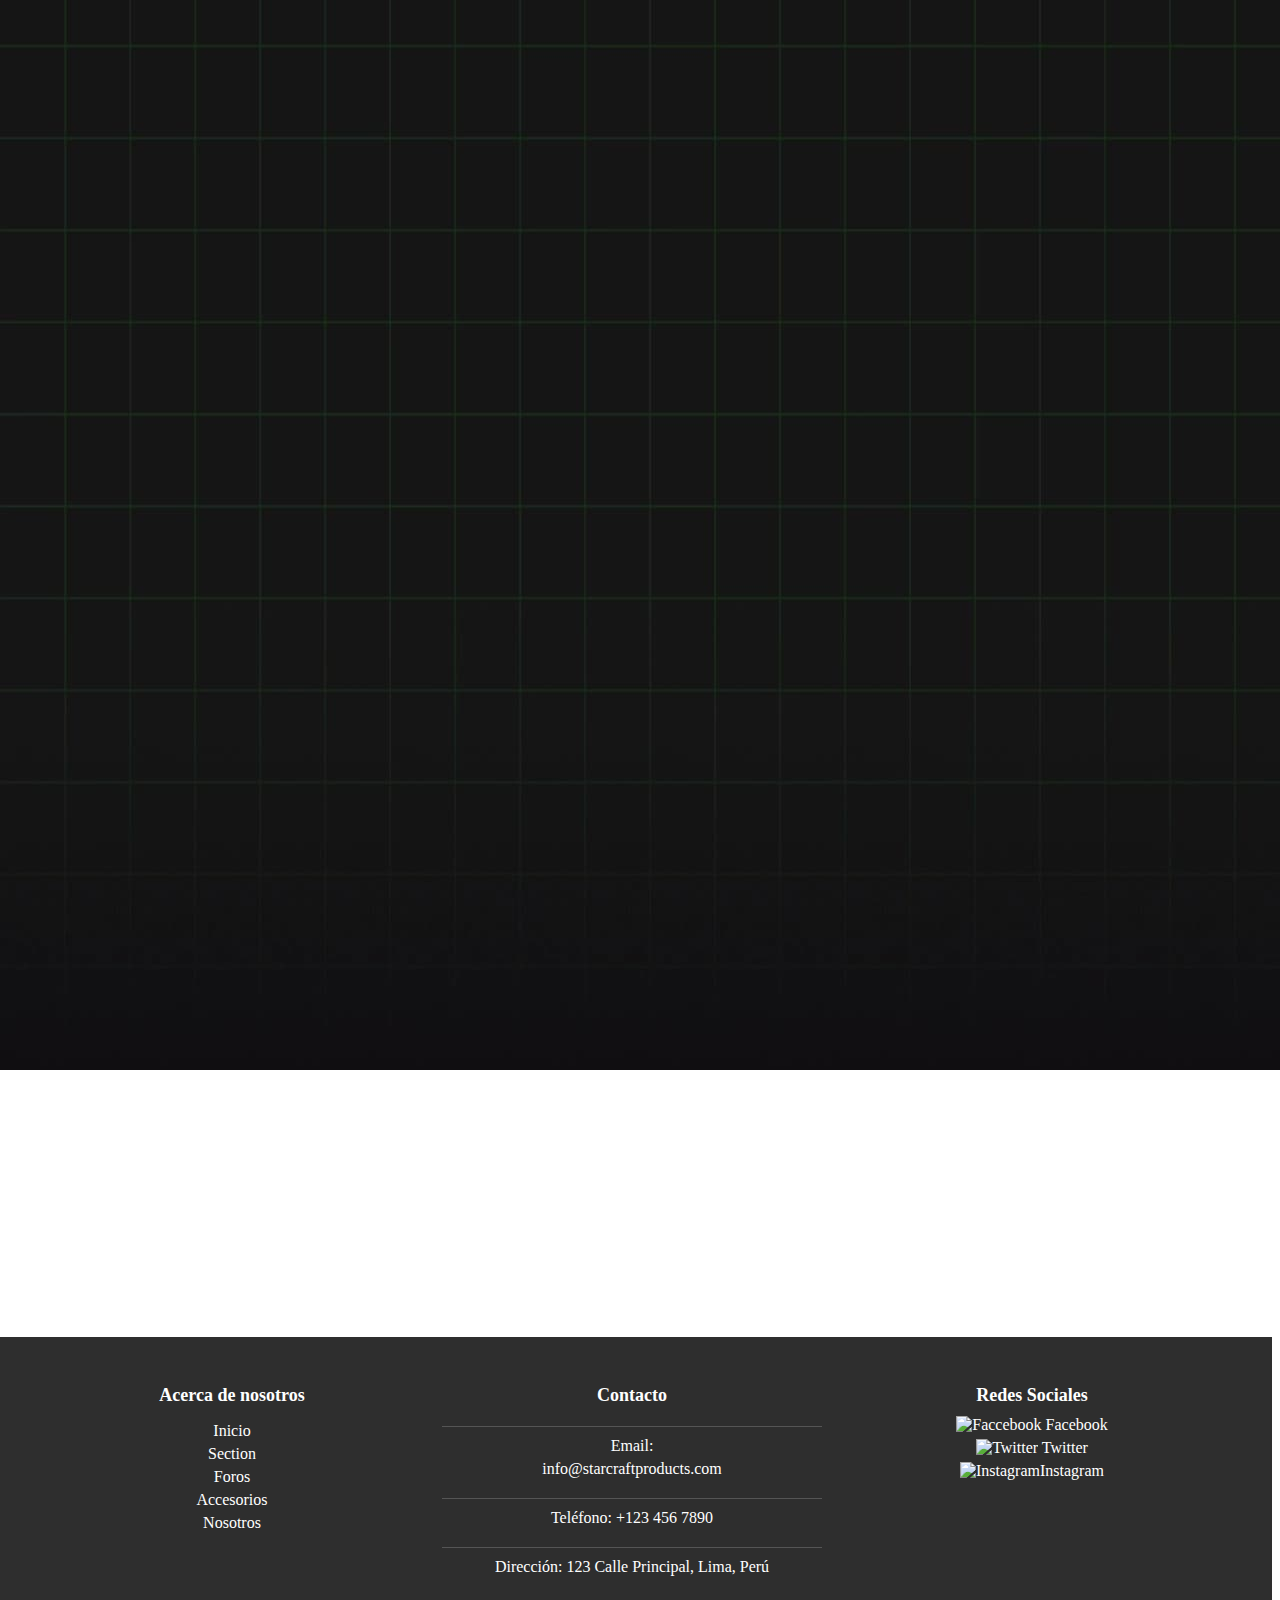
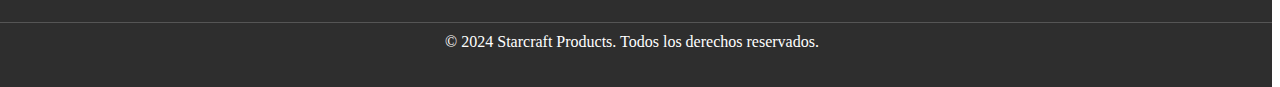
==== commit cbb838ee: "Add files via upload" ====
--- a/index.html
+++ b/index.html
@@ -5,7 +5,7 @@
     <meta charset="UTF-8">
     <meta name="viewport" content="width=device-width, initial-scale=1.0">
     <title>StarCraft: Remastered</title>
-    <link rel="stylesheet" href="https://watseal25.github.io/StarCraft/index.css">
+    <link rel="stylesheet" href="CSS/index.css">
 
 </head>
 
@@ -15,12 +15,12 @@
 
             <div class="nav-icon">
                 <img id="Blizzard"
-                    src="/StarCraft_ Remastered/png-transparent-blizzard-entertainment-logo-icons-logos-emojis-iconic-brands__1_-removebg-preview.png">
+                    src="https://watseal25.github.io/StarCraft/StarCraft_ Remastered/png-transparent-blizzard-entertainment-logo-icons-logos-emojis-iconic-brands__1_-removebg-preview.png">
                 <img id="arrow-1" src="/StarCraft_ Remastered/arrow.svg">
             </div>
             <ul>
                 <li><img id="SC-icon"
-                        src="/StarCraft_ Remastered/blizzard-flat-iconset-starcraft-remastered-png-clipart-removebg-preview.png">
+                        src="https://watseal25.github.io/StarCraft/StarCraft_ Remastered/blizzard-flat-iconset-starcraft-remastered-png-clipart-removebg-preview.png">
                 </li>
                 <input type="checkbox" id="check">
                 <label for="check" class="mostrar-menu">
@@ -50,8 +50,8 @@
     <main>
 
         <section class="inicio">
-            <img id="background" src="/StarCraft_ Remastered/pixelcut-export.jpeg">
-            <img id="background-logo" src="/StarCraft_ Remastered/logo.png">
+            <img id="background" src="https://watseal25.github.io/StarCraft/StarCraft_ Remastered/pixelcut-export.jpeg">
+            <img id="background-logo" src="https://watseal25.github.io/StarCraft/StarCraft_ Remastered/logo.png">
             <div class="background-text">
                 <h1>INFINITOS FRENTES,<br>
                     INFINITOS ENEMIGOS</h1>
@@ -60,27 +60,29 @@
             </div>
 
             <div class="background-concept">
-                <img id="border" src="/StarCraft_ Remastered/fanatico2-removebg-preview.png">
-
-                <iframe id="announcement" src="https://www.youtube.com/embed/5ypU9j4w3_w?si=qrrkeoMgFY12H4OW"
-                    title="YouTube video player" frameborder="0"
-                    allow="accelerometer; autoplay; clipboard-write; encrypted-media; gyroscope; picture-in-picture; web-share"
-                    referrerpolicy="strict-origin-when-cross-origin" allowfullscreen></iframe>
-
-                <img id="bg-fondo" src="/StarCraft_ Remastered/grid_background_1600.jpg">
-                <h2>REDESCUBRE UN<br> CLÁSICO</h2>
-                <p>StarCraft®: Remastered mejora de principio a fin la<br> experiencia esencial de estrategia de ciencia
-                    ficción.<br>
-                    Vuelve a disfrutar con el juego original y su galardonada<br> expansión, StarCraft: Brood War.</p>
-
+                 <div class="video-container">
+                    <iframe id="announcement" src="https://www.youtube.com/embed/5ypU9j4w3_w?si=qrrkeoMgFY12H4OW"
+                        title="YouTube video player" frameborder="0"
+                        allow="accelerometer; autoplay; clipboard-write; encrypted-media; gyroscope; picture-in-picture; web-share"
+                        referrerpolicy="strict-origin-when-cross-origin" allowfullscreen></iframe>
+                </div>
+                <div class="bg-image">
+                    <img src="https://watseal25.github.io/StarCraft/StarCraft_ Remastered/grid-1.jpeg">
+                </div>
+            
+                <div class="text-content">
+                    <h2>REDESCUBRE UN<br> CLÁSICO</h2>
+                    <p>StarCraft®: Remastered mejora de principio a fin la<br> experiencia esencial de estrategia de ciencia ficción.<br>
+                        Vuelve a disfrutar con el juego original y su galardonada<br> expansión, StarCraft: Brood War.</p>
+                </div>
             </div>
         </section>
         <div class="divisor">
-            <img id="CARACTERÍSTICAS DEL JUEGO" src="/StarCraft_ Remastered/9052136-removebg-preview.png">
+            <img id="CARACTERÍSTICAS DEL JUEGO" src="https://watseal25.github.io/StarCraft/StarCraft_ Remastered/9052136-removebg-preview.png">
         </div>
         <section class="características">
             <div class="c-fondo">
-                <img src="/StarCraft_ Remastered/game_features_background_2600.jpg">
+                <img src="https://watseal25.github.io/StarCraft/StarCraft_ Remastered/game_features_background_2600.jpg">
 
             </div>
 
@@ -92,17 +94,17 @@
             </div>
 
             <div " class=" border-four">
-                <img id="border-1" src="/StarCraft_ Remastered/fanatico2-removebg-preview.png">
-                <img id="border-2" src="/StarCraft_ Remastered/fanatico2-removebg-preview.png">
-                <img id="border-3" src="/StarCraft_ Remastered/fanatico2-removebg-preview.png">
-                <img id="border-4" src="/StarCraft_ Remastered/fanatico2-removebg-preview.png">
+                <img id="border-1" src="https://watseal25.github.io/StarCraft/StarCraft_ Remastered/fanatico2-removebg-preview.png">
+                <img id="border-2" src="https://watseal25.github.io/StarCraft/StarCraft_ Remastered/fanatico2-removebg-preview.png">
+                <img id="border-3" src="https://watseal25.github.io/StarCraft/StarCraft_ Remastered/fanatico2-removebg-preview.png">
+                <img id="border-4" src="https://watseal25.github.io/StarCraft/StarCraft_ Remastered/fanatico2-removebg-preview.png">
 
             </div>
             <div class="image-four">
-                <img id="png-1" src="/StarCraft_ Remastered/game_features_1.jpg">
-                <img id="png-2" src="/StarCraft_ Remastered/game_features_2.jpg">
-                <img id="png-3" src="/StarCraft_ Remastered/game_features_3.jpg">
-                <img id="png-4" src="/StarCraft_ Remastered/game_features_4.jpg">
+                <img id="png-1" src="https://watseal25.github.io/StarCraft/StarCraft_ Remastered/game_features_1.jpg">
+                <img id="png-2" src="https://watseal25.github.io/StarCraft/StarCraft_ Remastered/game_features_2.jpg">
+                <img id="png-3" src="https://watseal25.github.io/StarCraft/StarCraft_ Remastered/game_features_3.jpg">
+                <img id="png-4" src="https://watseal25.github.io/StarCraft/StarCraft_ Remastered/game_features_4.jpg">
 
             </div>
             <div class="c-subtitulo">
@@ -123,7 +125,7 @@
                     o<br> forma equipo con ellos.</p>
             </div>
             <div class="divisor-2">
-                <img src="/StarCraft_ Remastered/9052136-removebg-preview.png">
+                <img src="https://watseal25.github.io/StarCraft/StarCraft_ Remastered/9052136-removebg-preview.png">
             </div>
         </section>
 
@@ -132,24 +134,24 @@
     <main>
         <section class="Galeria">
             <div class="gallery-fondo">
-                <img id="GALERY" src="/StarCraft_ Remastered/grid_background_2600.jpg">
+                <img id="GALERY" src="https://watseal25.github.io/StarCraft/StarCraft_ Remastered/grid_background_2600.jpg">
             </div>
             <h2>GALERÍA</h2>
             <div class="ropa">
                 <h3>Ropa y artículos</h3>
                 <ul>
                     <a href="formulario.html" target="_blank" rel="noreferrer">
-                        <li><img id="polo SC" src="/StarCraft_ Remastered/0001_STARMT0018_A.webp" width="260"
+                        <li><img id="polo SC" src="https://watseal25.github.io/StarCraft/StarCraft_ Remastered/0001_STARMT0018_A.webp" width="260"
                                 height="330" alt="polo SC2" title="Comprar">Polo StarCraft Edition <br>($25)</li>
                     </a>
                     <a href="formulario.html" target="_blank" rel="noreferrer">
-                        <li><img id="mouse" src="/StarCraft_ Remastered/81RKj1B9cJL._AC_UF894,1000_QL80_.jpg"
+                        <li><img id="mouse" src="https://watseal25.github.io/StarCraft/StarCraft_ Remastered/81RKj1B9cJL._AC_UF894,1000_QL80_.jpg"
                                 width="260" height="330" alt="mouse de StarCraft" title="Comprar">Mouse Gamer de
                             StarCraft ($35)</li>
                     </a>
                     <a href="formulario.html" target="_blank" rel="noreferrer">
                         <li><img id="teclas especiales"
-                                src="/StarCraft_ Remastered/Starcraft-teclas-personalizadas-de-transmisi-n-de-luz-accesorio-tridimensional-para-Pc-Gamer-teclado-figura-Starcraft.webp"
+                                src="https://watseal25.github.io/StarCraft/StarCraft_ Remastered/Starcraft-teclas-personalizadas-de-transmisi-n-de-luz-accesorio-tridimensional-para-Pc-Gamer-teclado-figura-Starcraft.webp"
                                 width="260" height="330" alt="teclas de SC" title="Comprar">Teclas únicas de
                             StarCraft<br> (10$
                             c/u)</li>
@@ -162,17 +164,17 @@
                 <h3>Peluches</h3>
                 <ul>
                     <a href="formulario.html" target="_blank" rel="noreferrer">
-                        <li><img src="/StarCraft_ Remastered/71gA3xJi4qL._AC_SL1000_.jpg" width="260" height="330"
+                        <li><img src="https://watseal25.github.io/StarCraft/StarCraft_ Remastered/71gA3xJi4qL._AC_SL1000_.jpg" width="260" height="330"
                                 title="Comprar" alt="Figura de acción de Jim Raynor">Figura de
                             acción: Jim Raynor <br>($25)</li>
                     </a>
                     <a href="formulario.html" target="_blank" rel="noreferrer">
-                        <li><img src="/StarCraft_ Remastered/il_794xN.2968127001_gmzx.jpg" width="260" height="330"
+                        <li><img src="https://watseal25.github.io/StarCraft/StarCraft_ Remastered/il_794xN.2968127001_gmzx.jpg" width="260" height="330"
                                 title="Comprar" alt="Peluche de un Protoss">Peluche:
                             Fanático Protoss <br>($4)</li>
                     </a>
                     <a href="formulario.html" target="_blank" rel="noreferrer">
-                        <li><img src="/StarCraft_ Remastered/9b6bef4d-8378-4387-aa82-86f2953db4e9.54b3045db80fb5c7720b5ece2f03cfc2.webp"
+                        <li><img src="https://watseal25.github.io/StarCraft/StarCraft_ Remastered/9b6bef4d-8378-4387-aa82-86f2953db4e9.54b3045db80fb5c7720b5ece2f03cfc2.webp"
                                 width="260" height="330" alt="Peluche de un Overlord" title="Comprar">Peluche: Overlord
                             Zerg
                             <br>($4)
--- a/CSS/index.css
+++ b/CSS/index.css
@@ -0,0 +1,618 @@
+body, html {
+    margin: 0;
+    padding: 0;
+    display: flex;
+    flex-direction: column;
+    min-height: 100vh;
+}
+
+main {
+    flex: 1;
+}
+
+body {
+    padding: 0px;
+    margin: 0px;
+    overflow-x: hidden;
+    width: 100%;
+    height: auto;
+   
+
+
+}
+
+header {
+    position: fixed;
+    background-color: #202020;
+    border-radius: 8.1px;
+    width: 97.5%;
+    z-index: 1;
+    top: 0.4%;
+    height: 10.5%;
+    margin: 1.1%;
+    z-index: 3;
+
+
+}
+
+#Blizzard {
+    position: absolute;
+    height: 6.2vh;
+    margin: 3px;
+    padding: 0;
+    
+
+}
+
+#arrow-1 {
+    position: relative;
+    transform: rotate(270deg);
+    width: 25%;
+    left: 275%;
+    height: 5.1vh;
+    top: 5%;
+    margin: 0;
+    padding: 0;
+
+
+}
+
+.navbar ul {
+    list-style: none;
+    position: absolute;
+    display: flex;
+    top: 3.5vh;
+    font-size: 3.1vh;
+    font-weight: 900;
+    gap: 25px;
+    margin: 0;
+    padding: 0;
+    z-index: 1;
+    color: white;
+   
+   
+
+}
+.navbar a{
+color: white;
+text-decoration: none;
+}
+#SC-icon {
+position: absolute;
+    height: 7vh;
+    left:   18.5%;
+    margin: auto;
+    width: 7vh;
+    top: -50%;
+    padding: 0;
+    margin: 0;
+
+
+
+}
+
+.bar-text {
+    position: relative;
+    display: flex;
+    gap: 25px;
+    left: 26.8vh;
+    
+  
+}
+.navbar li {
+    left: 125%;
+    
+         
+    
+
+}
+.nav-icon {
+    position: absolute;
+    top: 19%;
+    left: 1%;
+}
+.inicio {
+    display: flex;
+    flex-direction: column;
+    align-items: center;
+    width: 100%;
+    padding: 20px;
+    background-position: center;
+}
+
+.mostrar-menu, 
+.esconder-menu {
+font-size: 45px;
+cursor: pointer;
+display: none;
+
+}
+
+.mostrar-menu {
+order: 1;
+display: none;
+
+}
+
+.mostrar-menu:hover,
+.esconder-menu:hover,
+.navbar a:hover{
+color: rgb(1, 255, 149);
+transition: 0.4s;
+}
+
+#check {
+    display: none;
+}
+#background {
+    position: absolute;
+    height: 126vh;
+    width: 100%;
+    transform: scale(1.2);
+    left: 0%;
+    top: -18%;
+    background-position: center;
+    display: flex;
+    z-index: 1;
+
+
+
+
+}
+
+#background-logo {
+    position: absolute;
+    display: flex;
+    top: 28vh;
+    height: 40vh;
+    max-width: 500px;
+    z-index: 1;
+
+
+
+
+}
+
+h1 {
+    position: relative;
+    top: 65.5vh;
+    font-family: system-ui, -apple-system, BlinkMacSystemFont, 'Segoe UI', Roboto, Oxygen, Ubuntu, Cantarell, 'Open Sans', 'Helvetica Neue', sans-serif;
+    font-size: 3em;
+    color: white;
+    line-height: 40px;
+    text-align: center;
+    min-width: 100px;
+    max-width: 1000px;
+    z-index: 1;
+    justify-content: center;
+
+
+
+}
+
+.background-text p {
+    position: relative;
+    display: flex;
+    top: 63vh;
+    text-align: center;
+    font-size: 1.1em;
+    color: rgb(184, 187, 204);
+    font-family: system-ui, -apple-system, BlinkMacSystemFont, 'Segoe UI', Roboto, Oxygen, Ubuntu, Cantarell, 'Open Sans', 'Helvetica Neue', sans-serif;
+    justify-content: center;
+    z-index: 1;
+    font-weight: 700;
+    text-shadow: 1px 1px 1px black;
+
+}
+#bg-fondo {
+   position: absolute; 
+width: 235vh;
+height: 150vh;
+left: -1vh;
+top: 57vh;
+}
+
+h2 {
+position: relative;
+font-size: 3em;
+z-index: 1; 
+font-family: system-ui, -apple-system, BlinkMacSystemFont, 'Segoe UI', Roboto, Oxygen, Ubuntu, Cantarell, 'Open Sans', 'Helvetica Neue', sans-serif;
+    color: white;
+    line-height: 40px;
+    text-align: left;
+top: 105.5vh;
+line-height: 50px;
+right: 63vh;
+letter-spacing: 2.5px;
+
+
+.background-concept {
+display: flex;
+max-width: 600px;
+min-width: 200px;
+justify-content: center;
+}
+}
+.background-concept p {
+position: relative;
+top: 103vh;
+right: 63vh;
+font-size: 1.3em;
+color: rgb(184, 187, 204);
+line-height: 27px;
+text-shadow: 1px 1px 1px black;
+}
+
+#announcement {
+position: absolute;   
+z-index: 1;
+top: 132vh;
+right: 13vh;
+width: 108.5vh;
+height: 65vh;
+border-radius: 3vh;
+cursor: pointer;
+z-index: 2;
+display: flex;
+justify-content: center;
+
+
+
+
+}
+
+
+#border {
+position: absolute;
+top: 127.5vh;
+z-index: 2;
+width: 113vh;
+height: 73vh;
+left: 106vh;
+
+}
+.divisor img{
+
+position: absolute;
+min-width: 140vh;
+max-height:4.5vh;
+top: 205vh;
+left: 32vh;
+z-index: 1;
+}
+
+.c-fondo img {
+    position: absolute;
+    display: flex;
+width: 100.1vw;
+top: 207vh;
+left: 0vh;
+height: 132vh;
+
+}
+.c-titulo h2 {
+top: 115vh;
+text-align: center;
+display: flex;
+left: 30vw;
+text-shadow: 1px 1px 1px black;
+line-height: 45px;
+
+
+}
+
+.c-titulo p {
+position: absolute;
+    top: 238vh;
+    font-size: 1.3em;
+color: rgb(184, 187, 204);
+line-height: 27px;
+left: 25vw;
+text-align: center;
+text-shadow: 1px 1px 1px black;
+
+}
+
+.border-four {
+    position: relative;
+top: 138vh;
+left: 5.5vh;
+gap: 38px;
+display: flex;
+
+}
+
+#border-1 {
+    
+width: 21.1vw;
+height: 28vh;
+}
+
+#border-2 {
+    width: 21.1vw;
+height: 28vh;
+}
+
+#border-3 {
+    width: 21.1vw;
+height: 28vh;
+}
+
+#border-4 {
+    width: 21.1vw;
+height: 28vh;
+}
+
+.image-four {
+    position: relative;
+    top: 111.7vh;
+    left: 6.3vh;
+    gap: 50.3px;
+    display: flex;
+    
+}
+
+#png-1 {
+    
+    width: 20.2vw;
+    height: 24.9vh;
+    border-radius: 7px;
+    }
+    
+    #png-2 {
+        width: 20.2vw;
+        height: 24.9vh;
+        border-radius: 7px;
+    }
+    
+    #png-3 {
+        width: 20.2vw;
+        height: 24.9vh;
+        border-radius: 7px;
+    }
+    
+    #png-4 {
+        width: 20.2vw;
+        height: 24.9vh;
+        border-radius: 7px;
+    }
+    
+.c-subtitulo ul {
+
+display: flex;
+position: absolute;
+top: 277vh;
+list-style: none;
+color: white;
+text-shadow: 1px 1px 1px black;
+gap: 205px;
+left: 12vh;
+font-size: 1.21em;
+text-align: center;
+
+}
+.c-parrafo {
+    position: relative;
+top: 124vh;
+display: flex;
+left: 8vh;
+gap: 80px;
+text-align: center;
+color: rgb(184, 187, 204);
+font-size: 1.1em;
+text-shadow: 1px 1px 1px black;
+}
+#titulo-multi {
+    position: relative;
+    right: 14vh;
+
+}
+#trama-epica {
+    position: relative;
+    right: 4.3vh;
+}
+
+.divisor-2 img{
+
+    position: relative;
+        min-width: 140vh;
+        max-height:4.5vh;
+        top: 138vh;
+        left: 32vh;
+        z-index: 1;
+        
+    }
+
+.gallery-fondo {
+    position: relative;
+    top: 132vh;
+    height: 70vh;
+   
+
+}
+.Galeria h2 {
+position: absolute;
+top: 337vh;
+right: 87vh;
+
+}
+
+.Galeria h3{
+font-size: 1.4em;
+}
+.ropa {
+position: absolute;
+top: 347.5vh;
+left: 8vh;
+color: rgb(0, 238, 52);
+font-size: 1.3em;
+
+}
+
+.ropa img {
+border: 2.5px solid rgb(0, 255, 64);
+cursor: pointer;
+}
+.ropa img:hover {
+    border: 7px solid yellow;
+    filter: sepia(40%);
+    
+}
+.ropa ul{
+display: flex;
+list-style: none;
+gap: 200px;
+position: absolute;
+left: -2vh;
+text-align: center;
+
+}
+.ropa li {
+color: white;
+}
+ .peluches  {
+position: absolute;
+top: 435vh;
+
+ }
+ .peluches h3 {
+font-size: 1.8em;
+color: rgb(0, 238, 52);
+left: 8vh;
+position: absolute;
+top: -10vh;
+ }
+
+ .peluches ul {
+    position: absolute;
+display: flex;
+list-style: none;
+gap: 200px;
+text-align: center;
+left: 10vh;
+border: 1px;
+
+}
+.peluches img {
+position: relative;
+top: 0vh;
+left: -4vh;
+border: 2.5px solid rgb(0, 255, 64);
+cursor: pointer;
+
+}
+.peluches img:hover {
+border: 7px solid yellow;
+filter: sepia(40%);
+
+}
+.peluches li{
+color: white;
+font-size: 1.3em;
+
+
+}
+
+
+@media (max-width: 768px) {
+.mostrar-menu,
+.esconder-menu {
+display: block;
+}
+
+.menu {
+width:100%;
+height: 100vh;
+background-color: #202020;
+}
+}
+
+.footer {
+    background-color: #2e2e2e;
+    position: relative;
+    color: white;
+    padding: 20px 0;
+    text-align: center;
+    top: 235vh;
+    z-index: 3;
+    right: 2vh;
+    margin: 10px;
+    width: 100%;
+}
+
+.div-footer {
+    max-width: 1200px;
+    margin: auto;
+    display: flex;
+    flex-wrap: wrap;
+    justify-content: space-between;
+}
+
+.div-footer > div {
+    flex: 1;
+    min-width: 200px;
+    margin: 10px;
+}
+
+.div-footer h3 {
+    margin-bottom: 10px;
+    font-size: 18px;
+}
+
+.div-footer ul {
+    list-style: none;
+    padding: 0;
+}
+
+.div-footer ul li {
+    margin-bottom: 5px;
+}
+
+.div-footer ul li a {
+    color: white;
+    text-decoration: none;
+}
+
+.div-footer ul li a:hover {
+    text-decoration: underline;
+}
+
+.div-footer p, .div-footer a {
+    color: white;
+    text-decoration: none;
+}
+
+.div-footer a:hover {
+    text-decoration: underline;
+}
+
+.div-footer div a {
+    display: block;
+    margin-bottom: 5px;
+}
+
+.footer p {
+    border-top: 1px solid #555;
+    padding-top: 10px;
+    margin-top: 20px;
+}
+
+@media (max-width: 768px) {
+    .div-footer {
+        flex-direction: column;
+        align-items: center;
+    }
+    .div-footer > div {
+        margin: 10px 0;
+    }
+}
+
+.div-footer .redes-sociales a {
+    display: flex;
+    align-items: center;
+    margin-bottom: 10px;
+}
+
+.div-footer .redes-sociales a img {
+    margin-right: 8px;
+}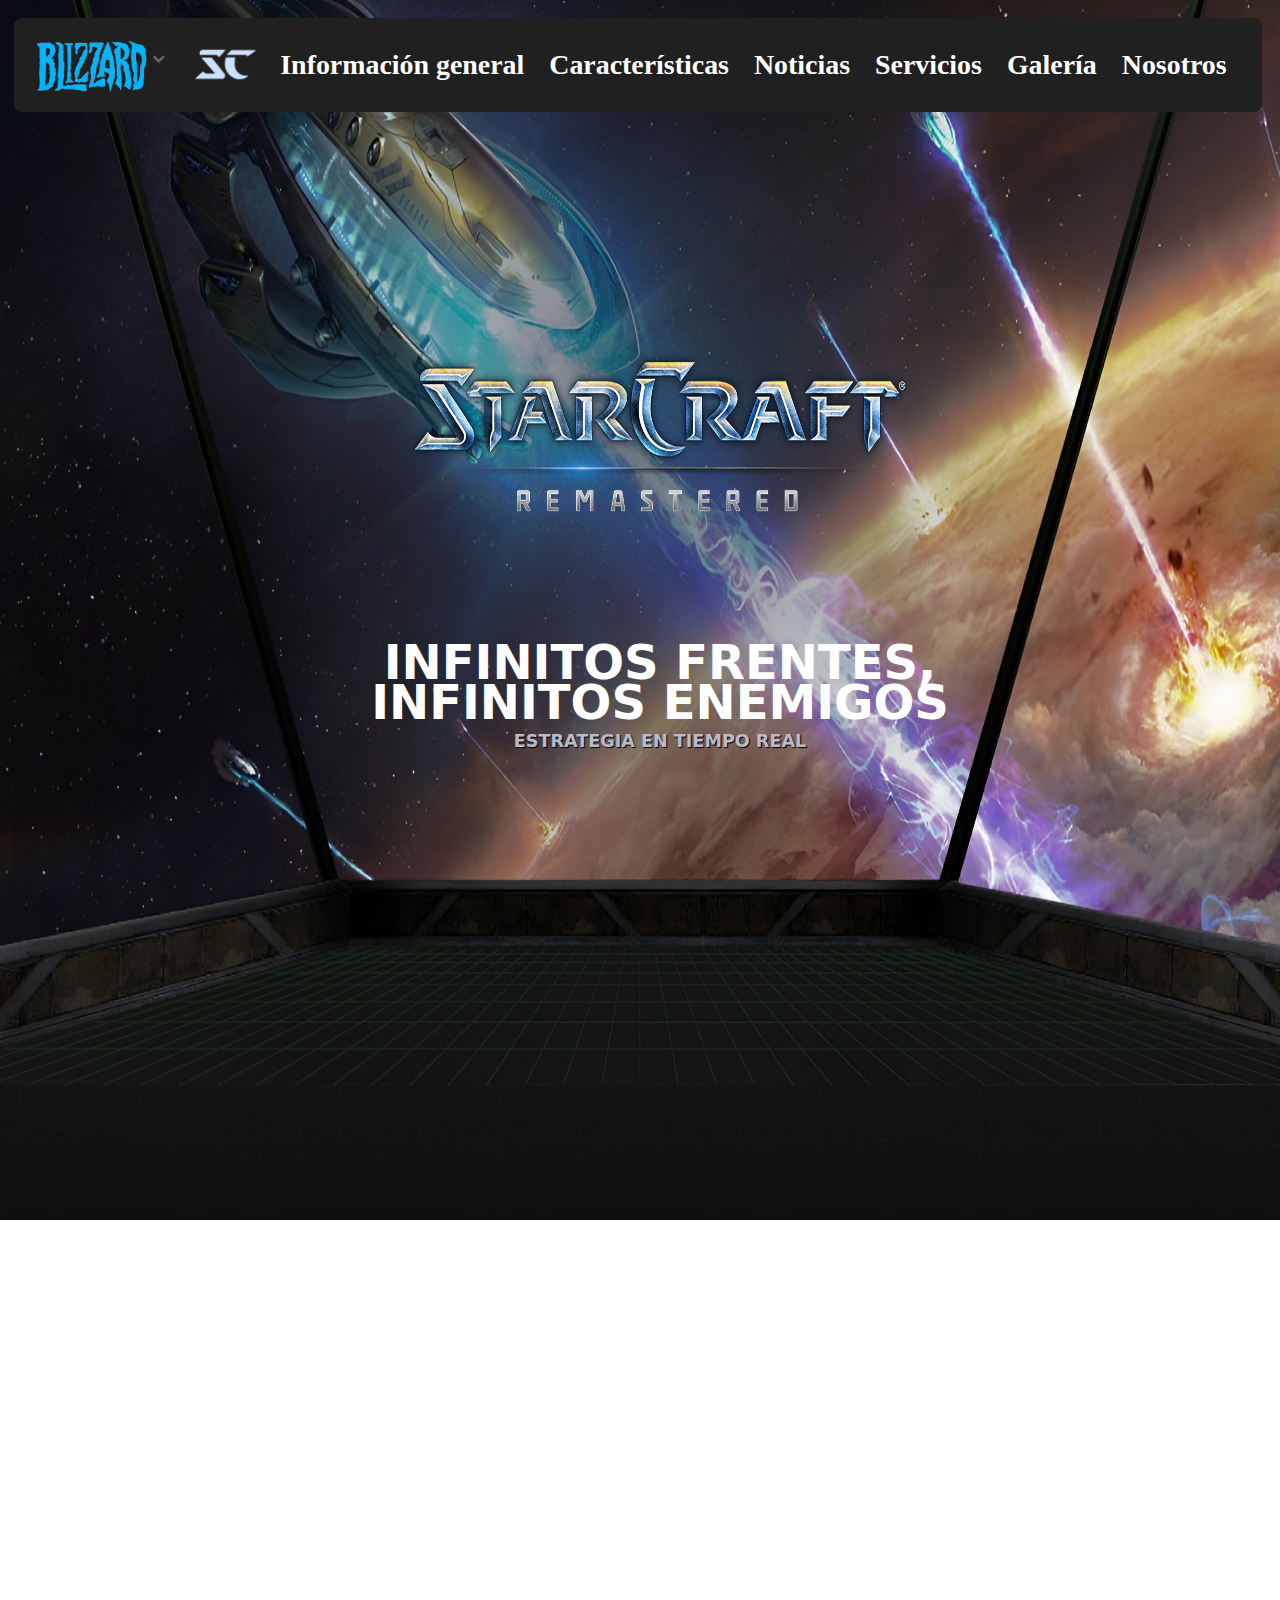
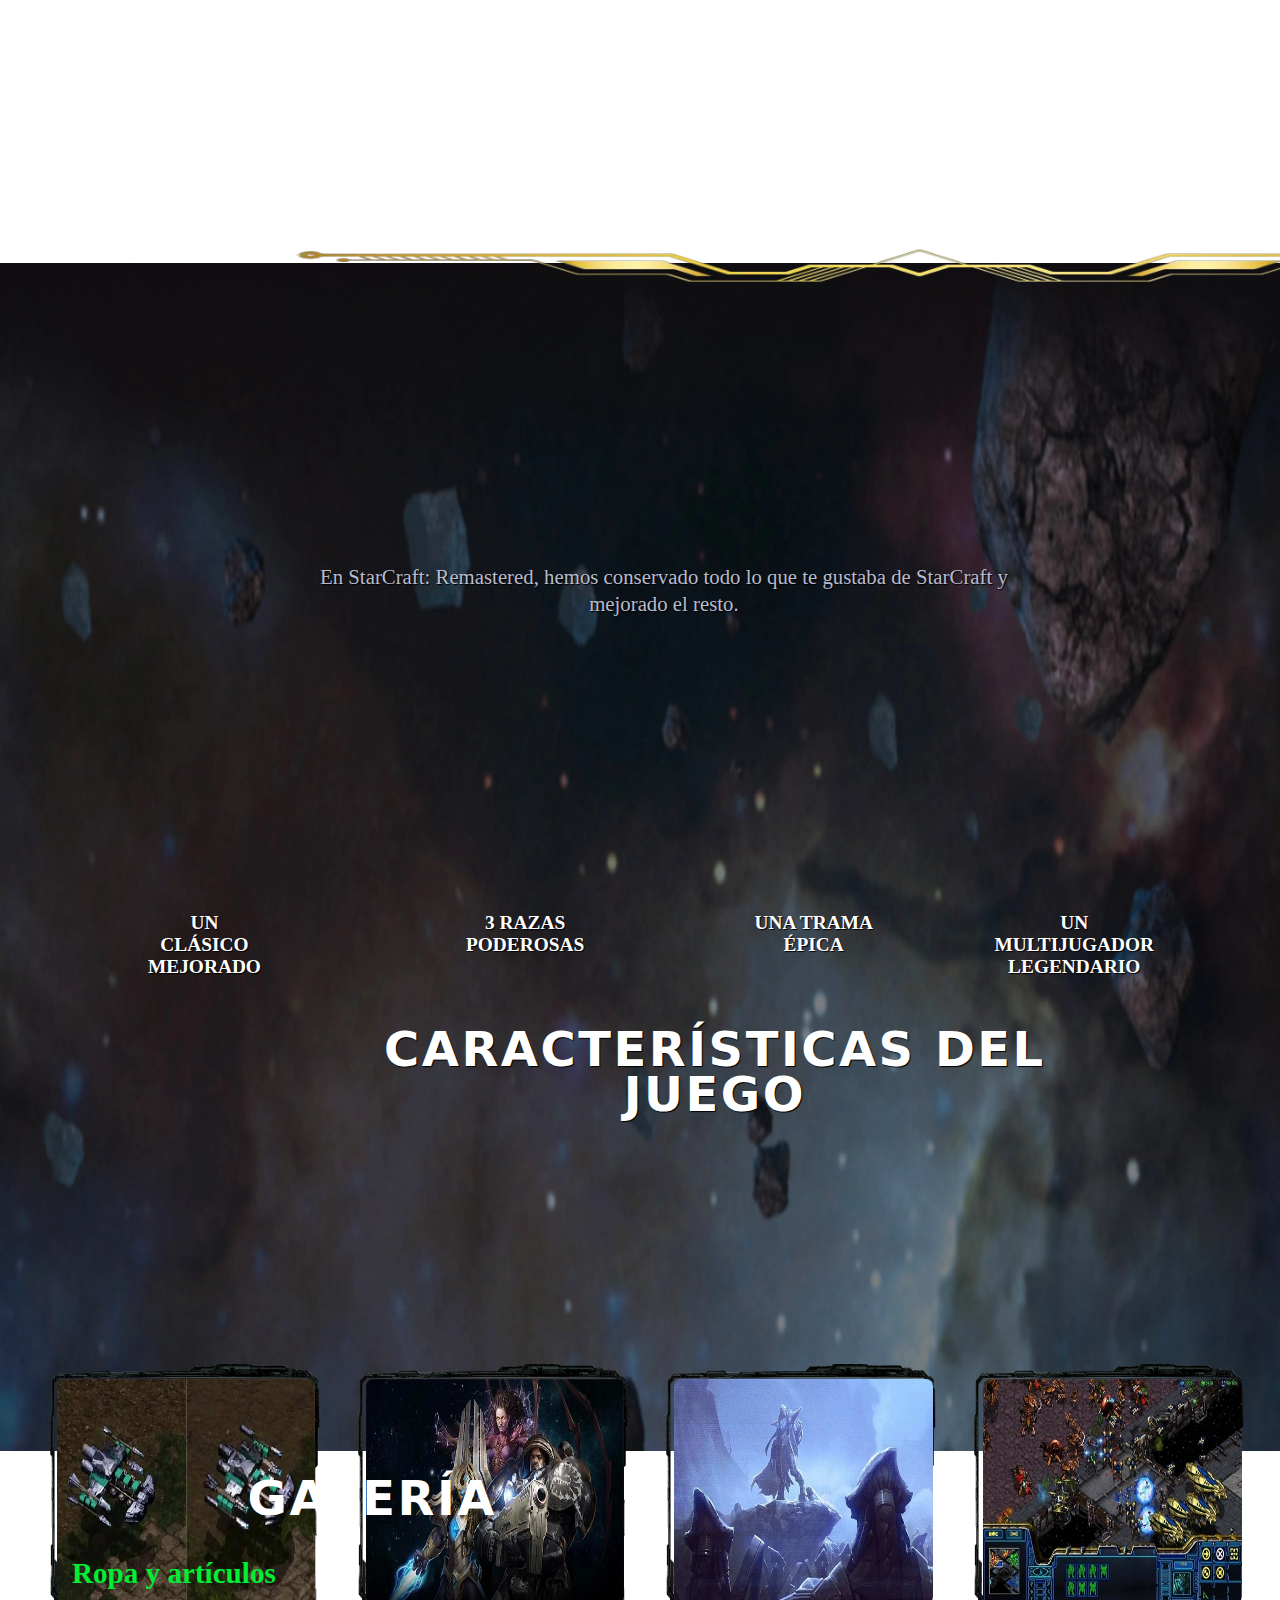
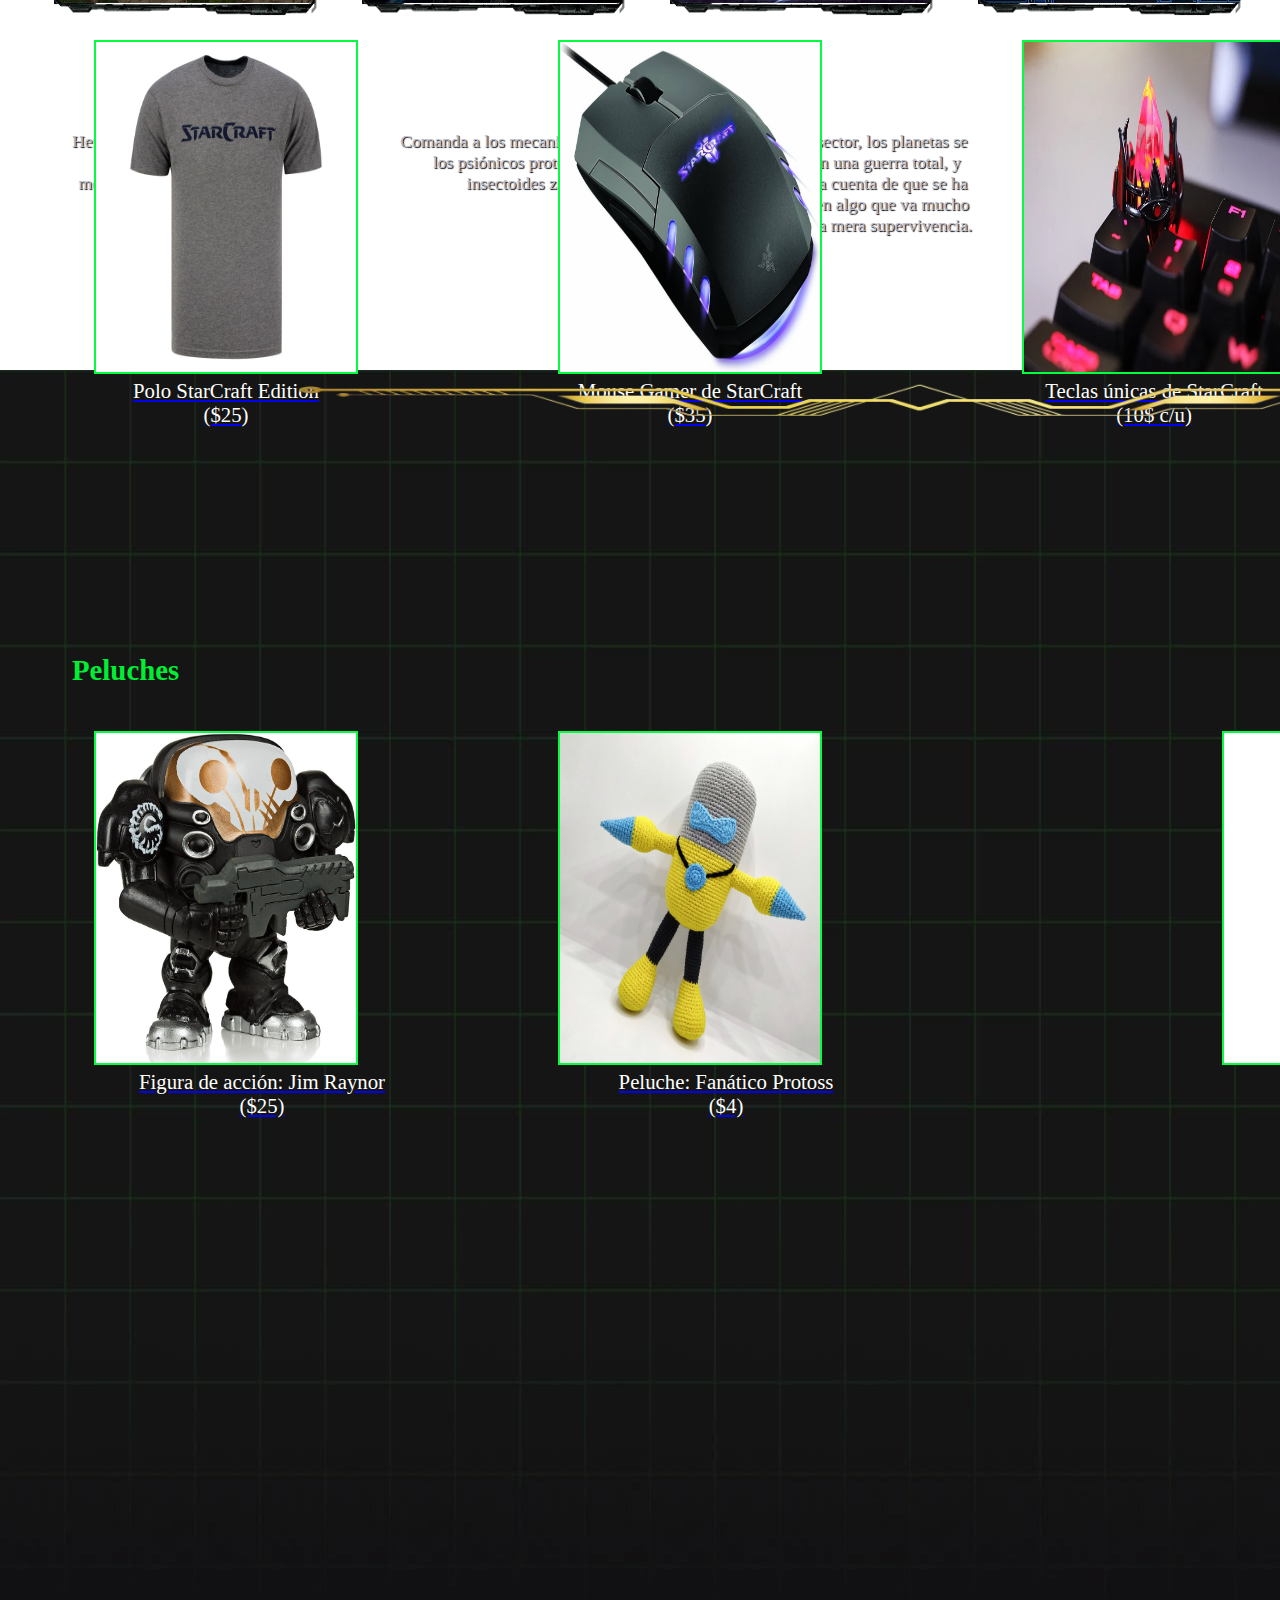
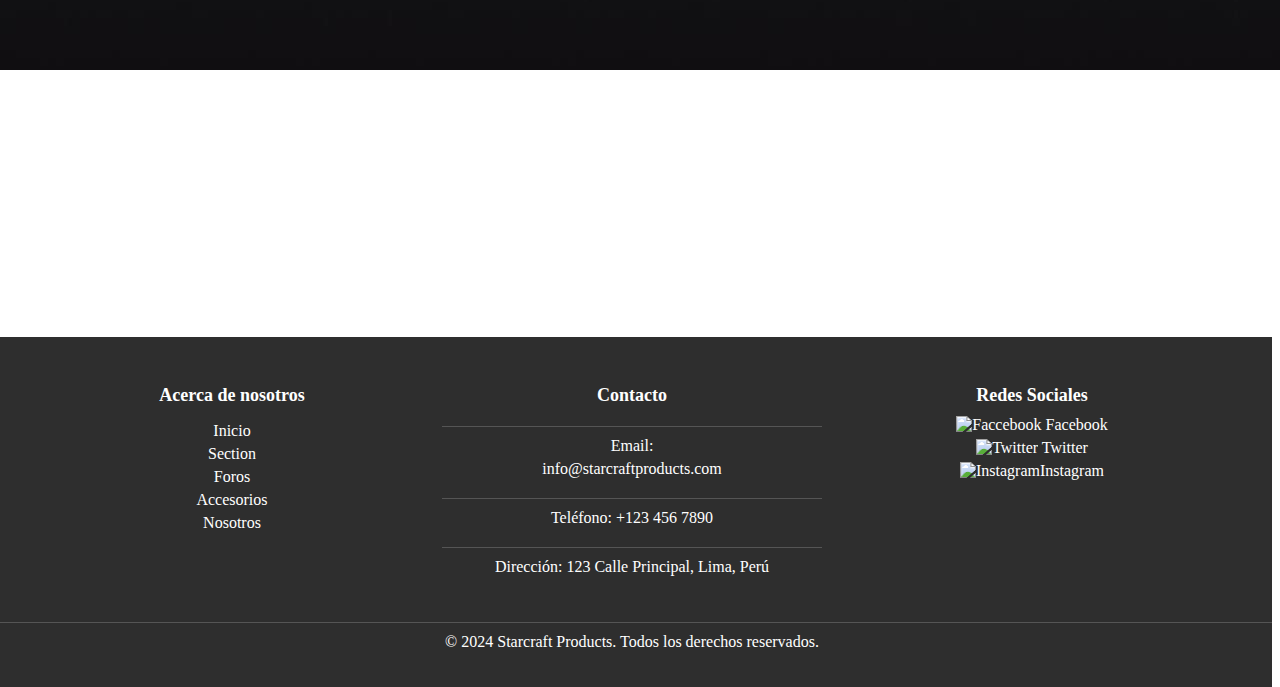
==== commit d29939a1: "Add files via upload" ====
--- a/index.html
+++ b/index.html
@@ -67,7 +67,7 @@
                         referrerpolicy="strict-origin-when-cross-origin" allowfullscreen></iframe>
                 </div>
                 <div class="bg-image">
-                    <img src="https://watseal25.github.io/StarCraft/StarCraft_ Remastered/grid-1.jpeg">
+                    <img src="https://watseal25.github.io/StarCraft/StarCraft_ Remastered/grid_background_1600.jpg">
                 </div>
             
                 <div class="text-content">
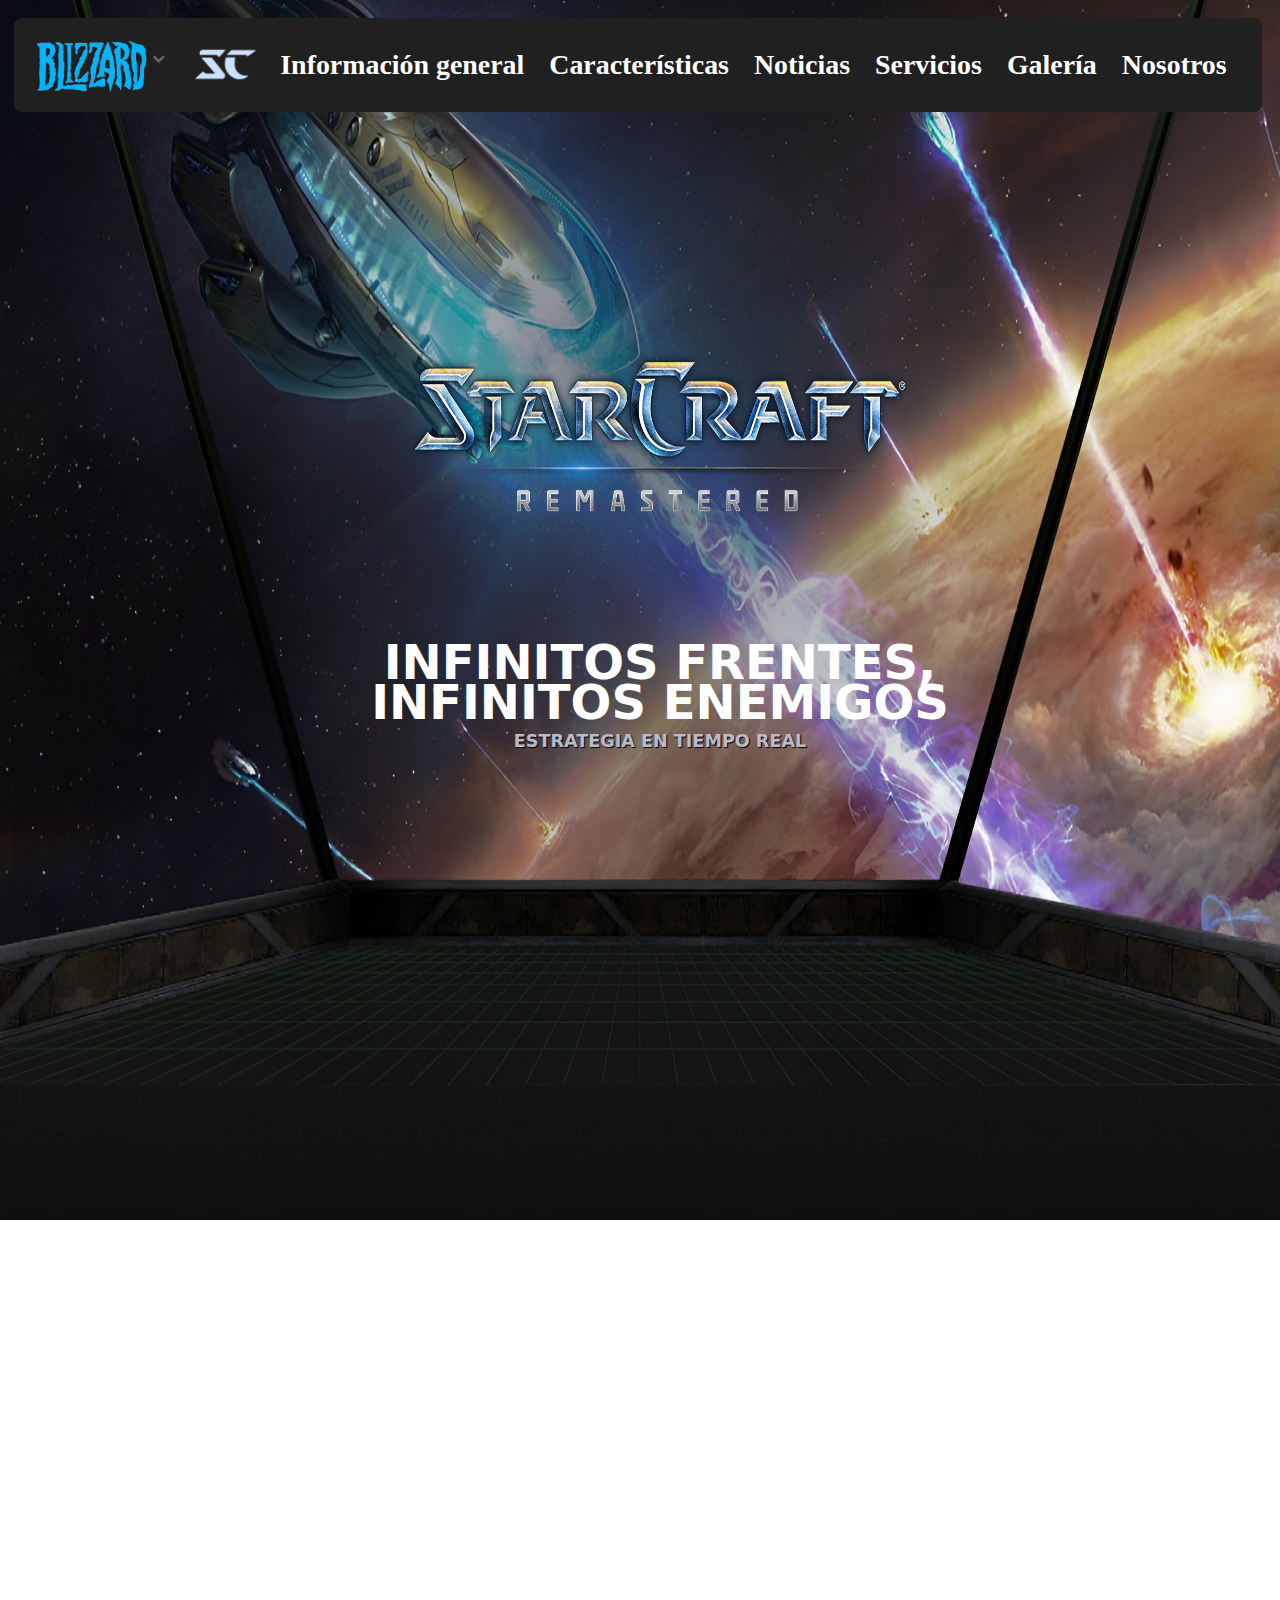
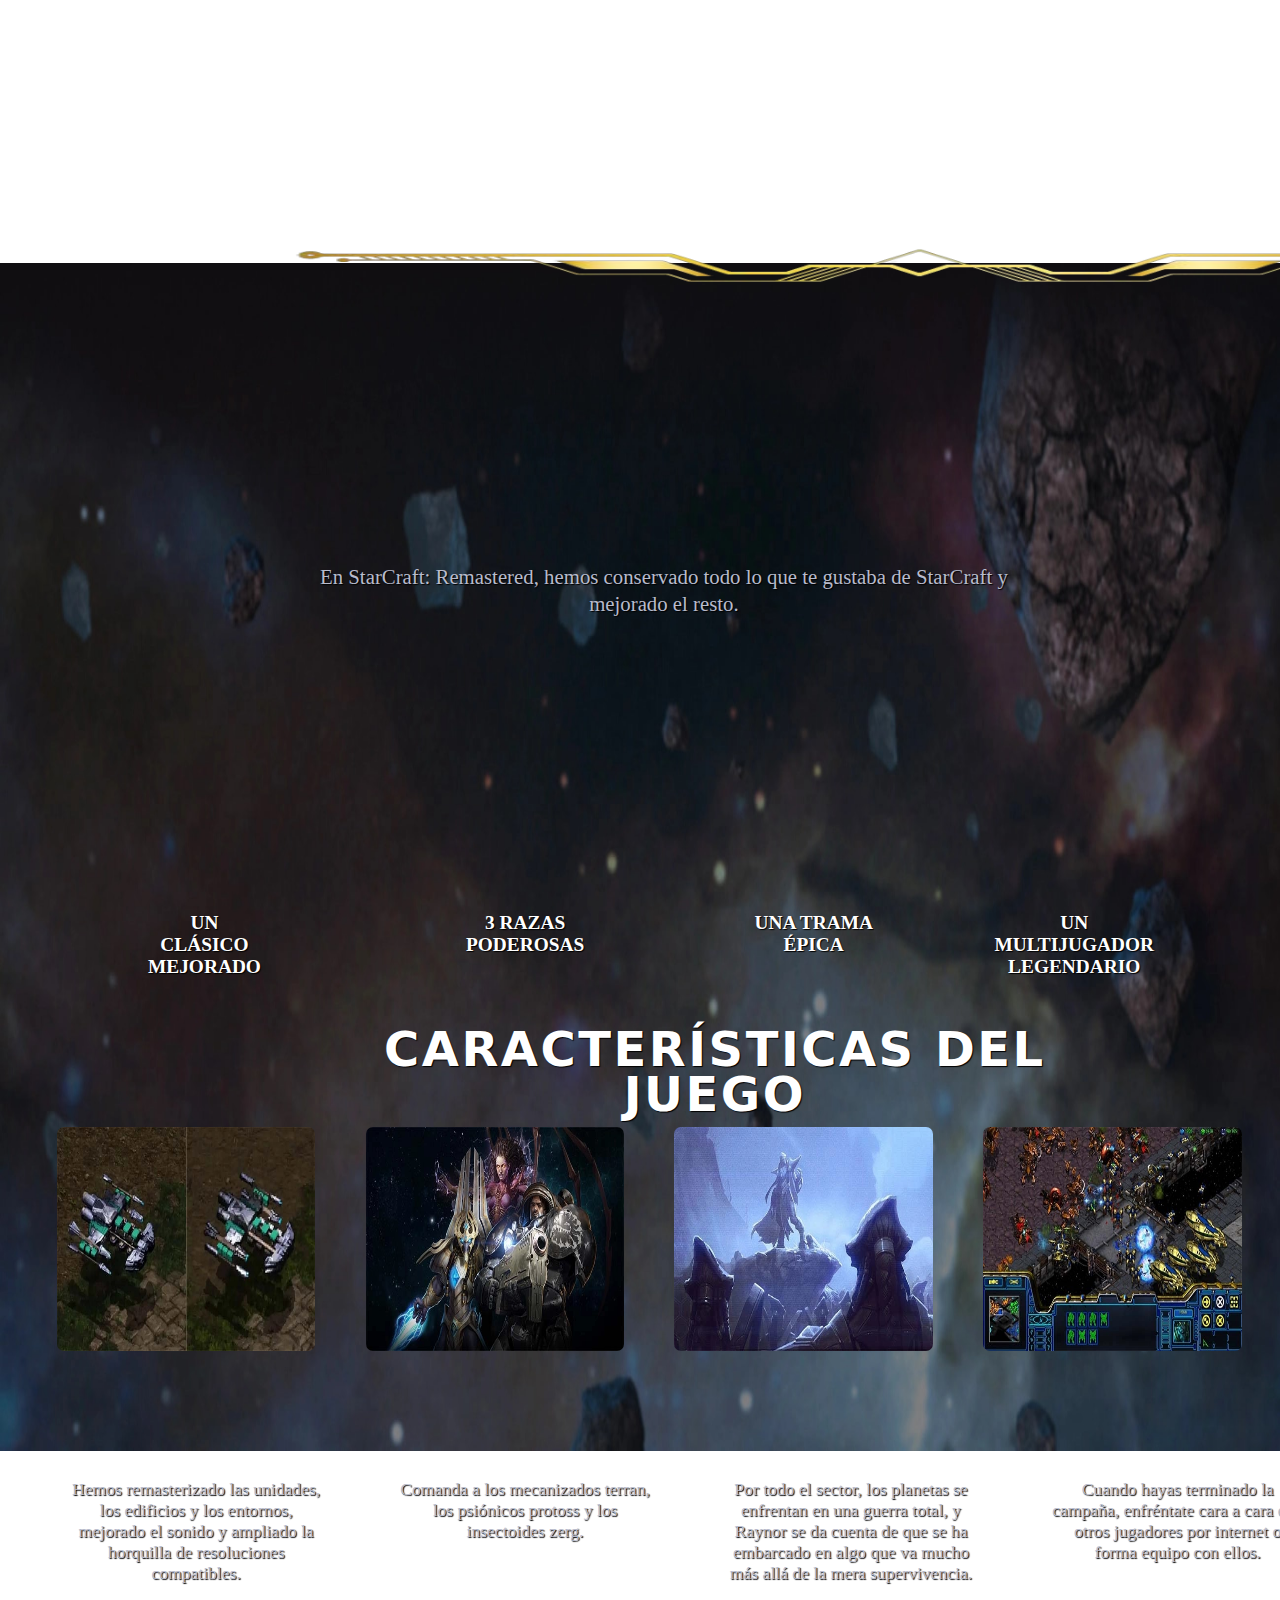
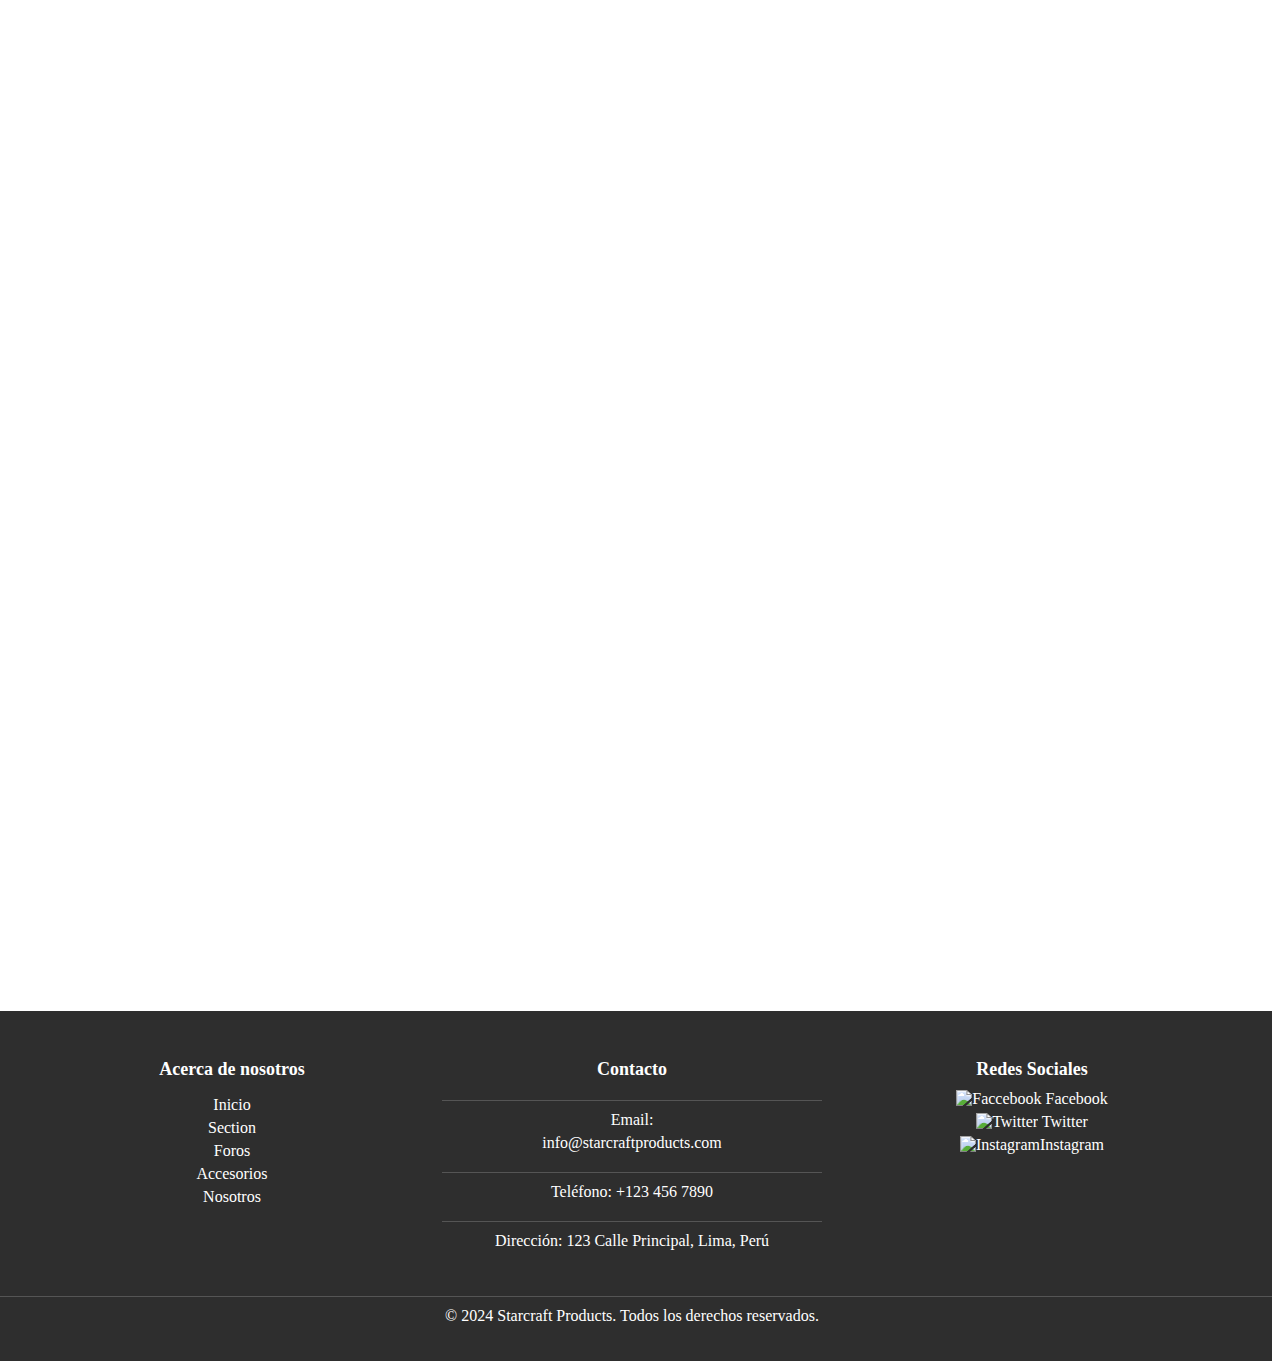
==== commit df15f3bb: "Add files via upload" ====
--- a/index.html
+++ b/index.html
@@ -92,14 +92,7 @@
                 <p>En StarCraft: Remastered, hemos conservado todo lo que te gustaba de StarCraft y<br> mejorado el
                     resto.</p>
             </div>
-
-            <div " class=" border-four">
-                <img id="border-1" src="https://watseal25.github.io/StarCraft/StarCraft_ Remastered/fanatico2-removebg-preview.png">
-                <img id="border-2" src="https://watseal25.github.io/StarCraft/StarCraft_ Remastered/fanatico2-removebg-preview.png">
-                <img id="border-3" src="https://watseal25.github.io/StarCraft/StarCraft_ Remastered/fanatico2-removebg-preview.png">
-                <img id="border-4" src="https://watseal25.github.io/StarCraft/StarCraft_ Remastered/fanatico2-removebg-preview.png">
-
-            </div>
+</div>
             <div class="image-four">
                 <img id="png-1" src="https://watseal25.github.io/StarCraft/StarCraft_ Remastered/game_features_1.jpg">
                 <img id="png-2" src="https://watseal25.github.io/StarCraft/StarCraft_ Remastered/game_features_2.jpg">
@@ -124,69 +117,13 @@
                 <p>Cuando hayas terminado la<br> campaña, enfréntate cara a cara con<br> otros jugadores por internet
                     o<br> forma equipo con ellos.</p>
             </div>
-            <div class="divisor-2">
-                <img src="https://watseal25.github.io/StarCraft/StarCraft_ Remastered/9052136-removebg-preview.png">
-            </div>
+            
         </section>
 
     </main>
 
-    <main>
-        <section class="Galeria">
-            <div class="gallery-fondo">
-                <img id="GALERY" src="https://watseal25.github.io/StarCraft/StarCraft_ Remastered/grid_background_2600.jpg">
-            </div>
-            <h2>GALERÍA</h2>
-            <div class="ropa">
-                <h3>Ropa y artículos</h3>
-                <ul>
-                    <a href="formulario.html" target="_blank" rel="noreferrer">
-                        <li><img id="polo SC" src="https://watseal25.github.io/StarCraft/StarCraft_ Remastered/0001_STARMT0018_A.webp" width="260"
-                                height="330" alt="polo SC2" title="Comprar">Polo StarCraft Edition <br>($25)</li>
-                    </a>
-                    <a href="formulario.html" target="_blank" rel="noreferrer">
-                        <li><img id="mouse" src="https://watseal25.github.io/StarCraft/StarCraft_ Remastered/81RKj1B9cJL._AC_UF894,1000_QL80_.jpg"
-                                width="260" height="330" alt="mouse de StarCraft" title="Comprar">Mouse Gamer de
-                            StarCraft ($35)</li>
-                    </a>
-                    <a href="formulario.html" target="_blank" rel="noreferrer">
-                        <li><img id="teclas especiales"
-                                src="https://watseal25.github.io/StarCraft/StarCraft_ Remastered/Starcraft-teclas-personalizadas-de-transmisi-n-de-luz-accesorio-tridimensional-para-Pc-Gamer-teclado-figura-Starcraft.webp"
-                                width="260" height="330" alt="teclas de SC" title="Comprar">Teclas únicas de
-                            StarCraft<br> (10$
-                            c/u)</li>
-                    </a>
-
-                </ul>
-
-            </div>
-            <div class="peluches">
-                <h3>Peluches</h3>
-                <ul>
-                    <a href="formulario.html" target="_blank" rel="noreferrer">
-                        <li><img src="https://watseal25.github.io/StarCraft/StarCraft_ Remastered/71gA3xJi4qL._AC_SL1000_.jpg" width="260" height="330"
-                                title="Comprar" alt="Figura de acción de Jim Raynor">Figura de
-                            acción: Jim Raynor <br>($25)</li>
-                    </a>
-                    <a href="formulario.html" target="_blank" rel="noreferrer">
-                        <li><img src="https://watseal25.github.io/StarCraft/StarCraft_ Remastered/il_794xN.2968127001_gmzx.jpg" width="260" height="330"
-                                title="Comprar" alt="Peluche de un Protoss">Peluche:
-                            Fanático Protoss <br>($4)</li>
-                    </a>
-                    <a href="formulario.html" target="_blank" rel="noreferrer">
-                        <li><img src="https://watseal25.github.io/StarCraft/StarCraft_ Remastered/9b6bef4d-8378-4387-aa82-86f2953db4e9.54b3045db80fb5c7720b5ece2f03cfc2.webp"
-                                width="260" height="330" alt="Peluche de un Overlord" title="Comprar">Peluche: Overlord
-                            Zerg
-                            <br>($4)
-                    </a>
-                    </li>
-
-
-                </ul>
-
-            </div>
-        </section>
-    </main>
+    
+       
     <footer class="footer">
       
         <div class="div-footer">
